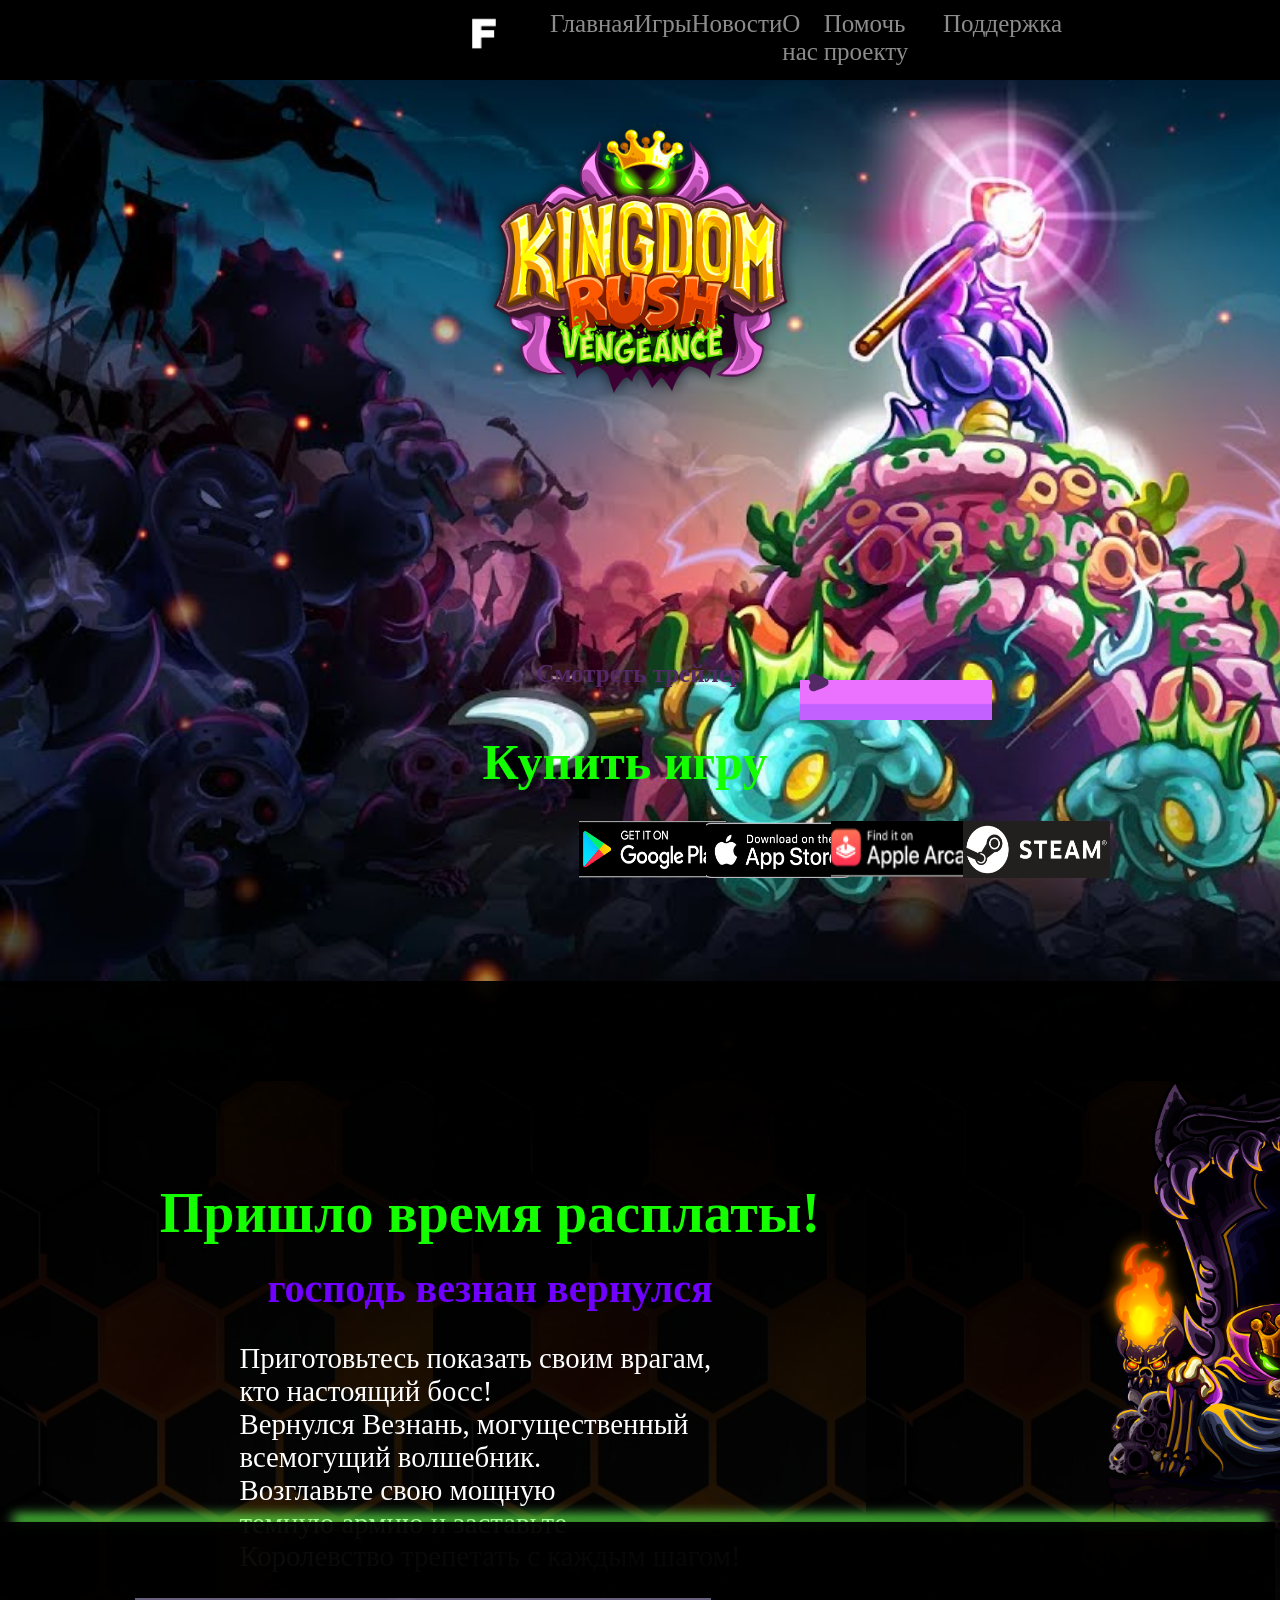
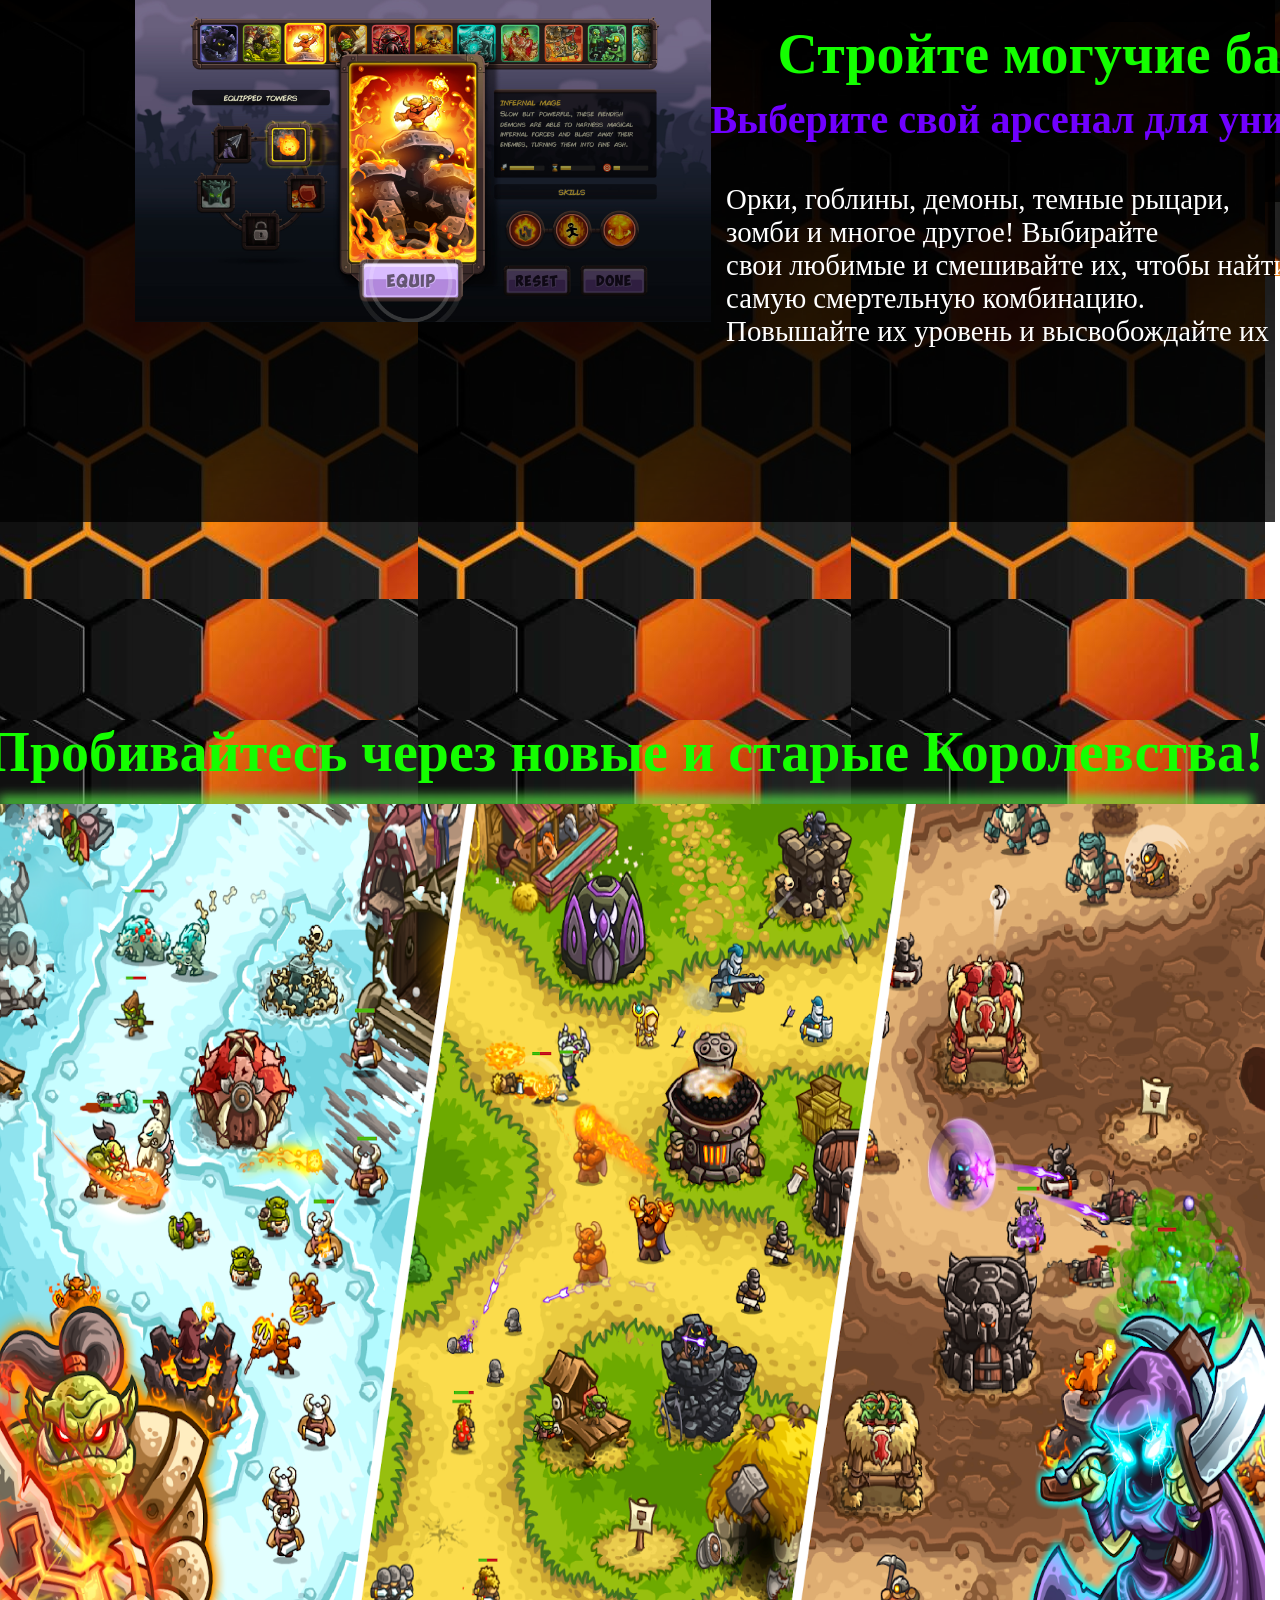
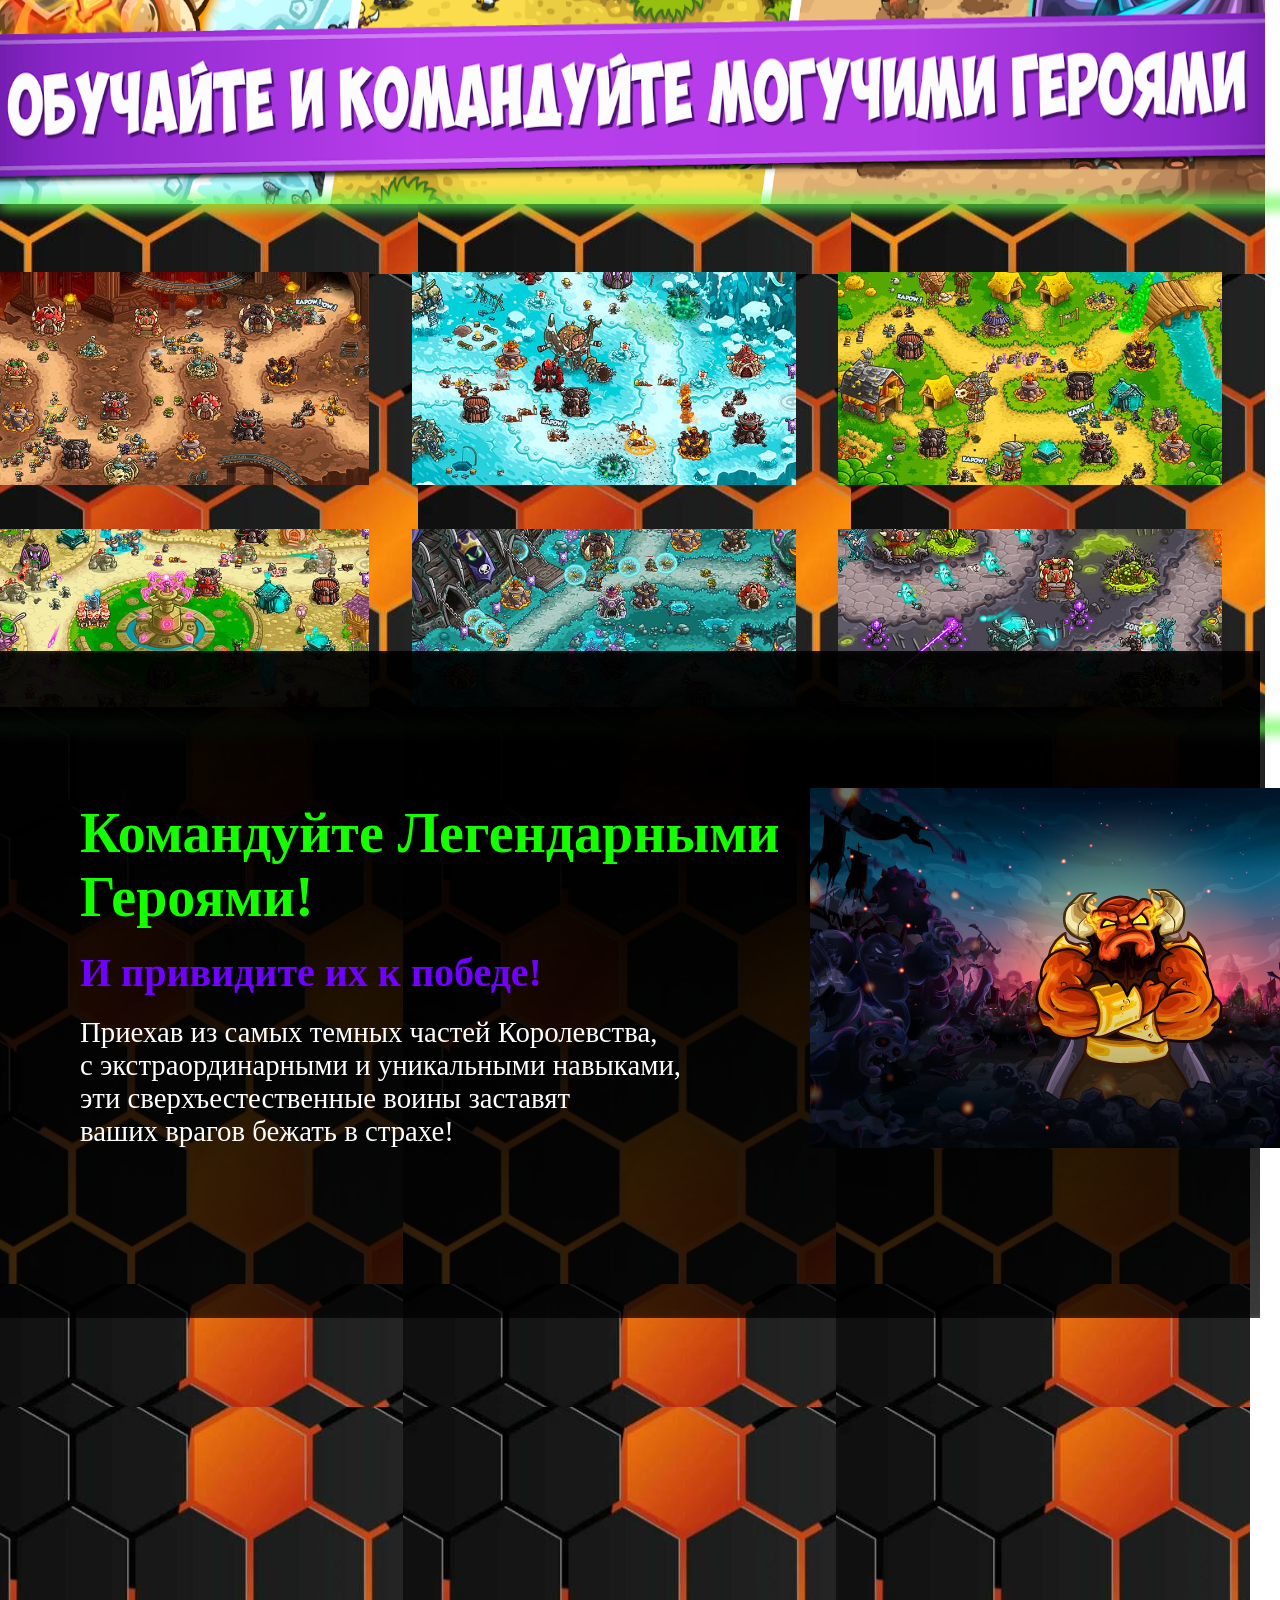
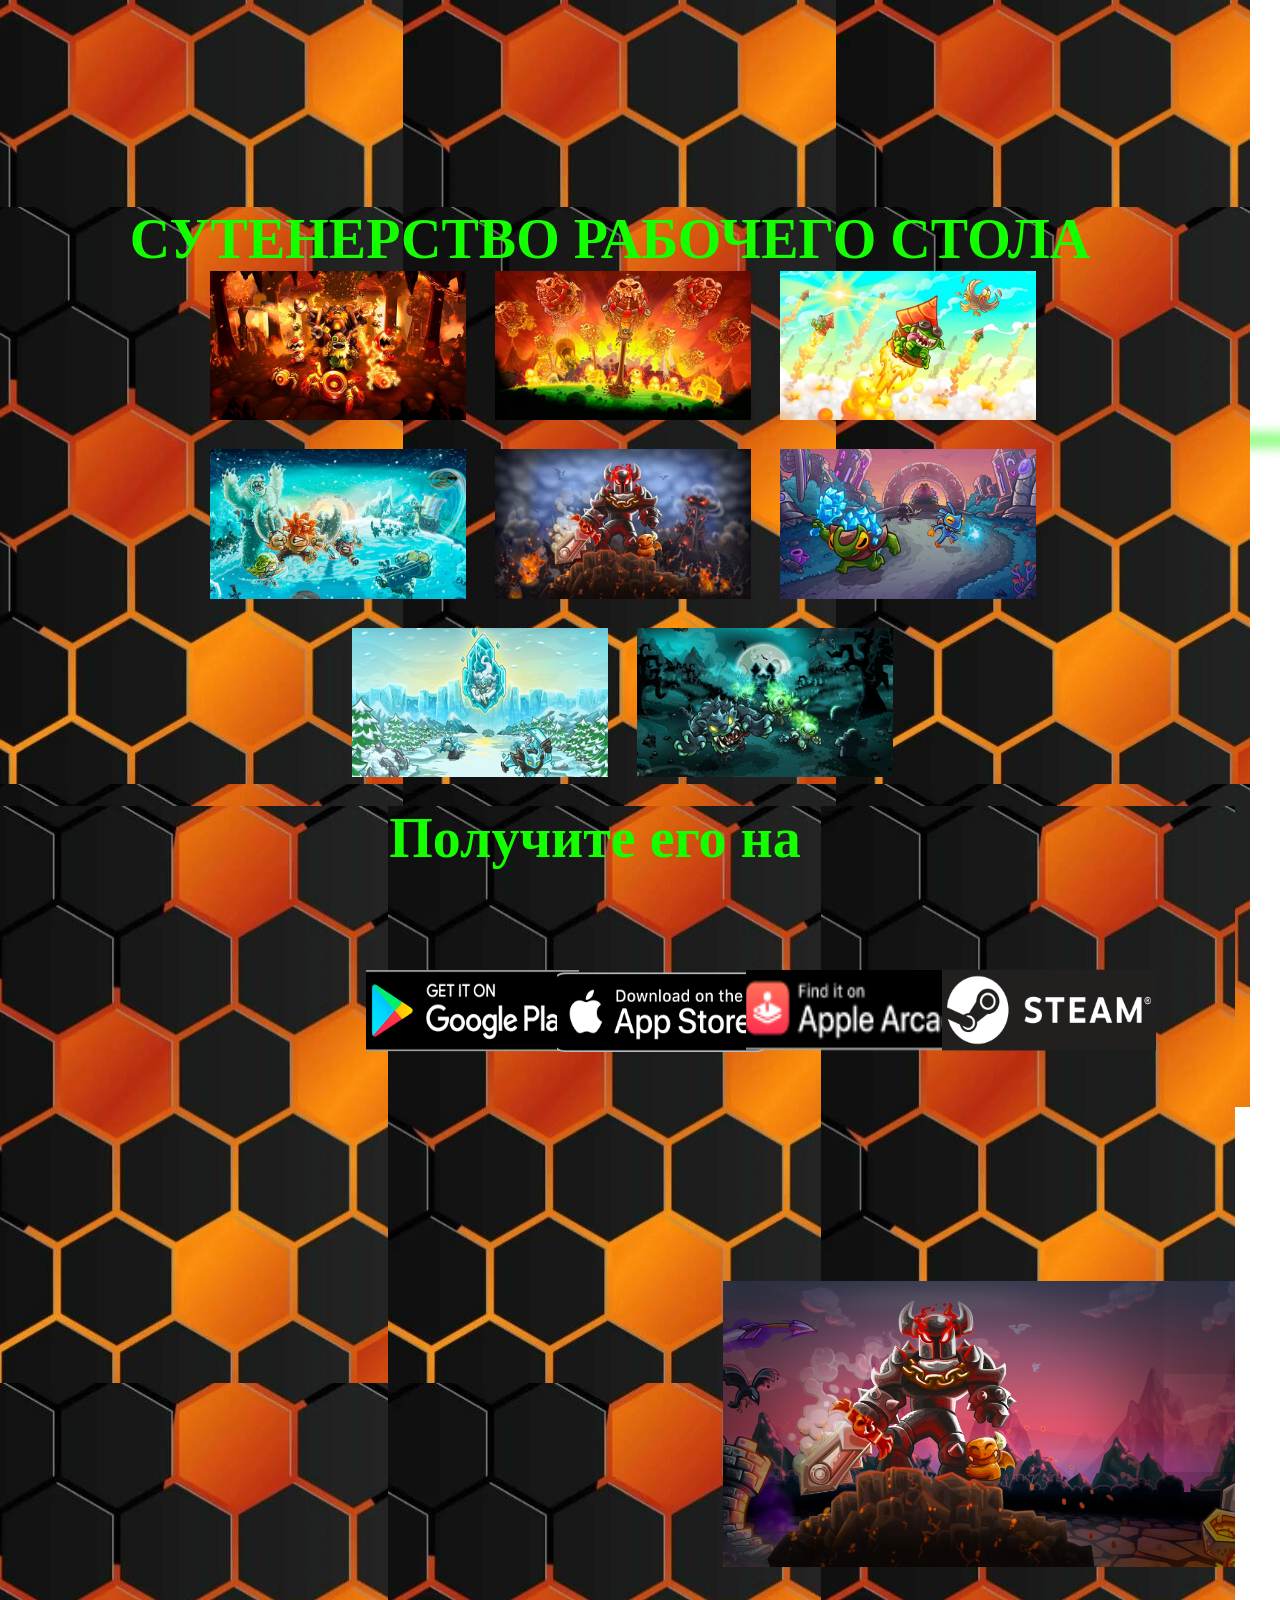
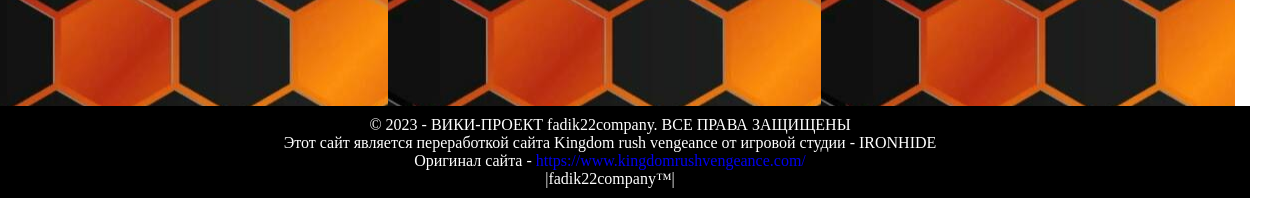
==== index.html @ 215a5e1b "update index" ====
<!DOCTYPE html>
<html lang="en">
<link>
    <meta charset="UTF-8">
    <meta http-equiv="X-UA-Compatible" content="IE=edge">
    <meta name="viewport" content="width=device-width, initial-scale=1.0">
    <meta name="yandex-verification" content="efc879721a344e35" />
    <title>Document</title>
    <link rel="stylesheet" href="style.css">
    <style>
    #a{
        color:#14FF00;
        font-size: 350%;

    }
    #b{
        color:#7000FF;
        font-size: 250%;
        position: relative;
        top: 220px;
    }
    #c{
        color: white;
        top: 250px;
    }
    #a1{
        color:#14FF00;
        font-size: 350%;

    }
    #b1{
        color:#7000FF;
        font-size: 250%;
        position: relative;
        top: 110px;
    }
    #c1{
        color: white;
        top: 150px;
    }
    #a3{
        color:#14FF00;
        font-size: 350%;
        text-align: center
    }
    #b3{
        color:#7000FF;
        font-size: 250%;
        position: relative;
        top: 170px;
    }
    #c3{
        color: white;
        top: 190px;
    }

    #p{
        text-align: center;
    }
    </style>
    
</head>
<body>
    <header>
        <img src="image\f.jpg" alt="шапка" class="shapka">
        <div>
        <nav>
        <a class="home" href="index.html">Главная</a>
        <a class="home" href="#games">Игры</a>
        <a class="home" href="#news">Новости</a>
        <a class="home" href="#about">О нас</a>
        <a class="home" href="shop.html">Помочь проекту</a>
        <a class="home" href="#support">Поддержка</a>
        </nav>
        </div>
        <p id="p">
        <img src="image/logo.png" alt="" class="logo">
        </p>
    </header>
    <main>
        <div class="div1">
        <img src="image/photo.png" alt="" class="photo">
        <img src="image/f.svg" alt="" class="ic">
        <b><a class="trailer" href="https://www.youtube.com/watch?v=hTdWNCxofTc">Смотреть трейлер</a></b>
        <b><h1 class="buy">Купить игру</h1></b>
        </div>
        <nav class="nava">
        <a href="https://play.google.com/store/apps/details?id=com.ironhidegames.android.kingdomrush4&hl=en_US&pli=1"><img src="image/market.svg" alt="" class="market"></a>
        <a href="https://apps.apple.com/us/app/id1248033433?platform=iphone"><img src="image/app.svg" alt="" class="market"></a>
        <a href="https://apps.apple.com/us/app/kingdom-rush-vengeance-td/id1610130712?ign-itscg=30800"><img src="image/applearcade.svg" alt="" class="market"></a>
        <a href="https://store.steampowered.com/app/1367550/Kingdom_Rush_Vengeance__Tower_Defense/"><img src="image/steam.svg" alt="" class="steam"></a>
        </nav>
        </div>

        <div class="div">
            <div class="c">
                <h1 class="text1" id="a">Пришло время расплаты!</h1>
                <h2 class="text1" id="b">господь везнан вернулся</h2>
                <p class="text1" id="c">Приготовьтесь показать 
                    своим врагам,<br>
                     кто настоящий босс!<br>
                     Вернулся Везнань, могущественный<br>
                     всемогущий волшебник.<br>
                      Возглавьте свою мощную<br>
                      темную армию и заставьте<br>
                       Королевство трепетать с каждым шагом!</p>
                <img src="image/gospod.png" alt="" class="str1">
            </div>
            <div>
                <h1></h1>
                <img src="image/stick.png" alt="" class="stick">
            </div>

        <div></div>
        <div>
            <div class="div3">
                <div class="c1">
                <h1 class="text2" id="a1">Стройте могучие башни</h1>
                <h2 class="text2" id="b1">Выберите свой арсенал для уничтожения</h2>
                <p class="text2" id="c1">Орки, гоблины, демоны, темные рыцари,<br>
                     зомби и многое другое! Выбирайте<br>
                     свои любимые и смешивайте их, чтобы найти<br>
                     самую смертельную комбинацию.<br>
                     Повышайте их уровень и высвобождайте их особые силы!</p>
                <img src="image/inv.jpg" alt="" class="str2">
                </div>
            </div>

        
            <div>
                <h1></h1>
                <img src="" alt="">
            </div>
        </div>
        <div class="div2">
        <h1 id="a3" >Пробивайтесь через новые и старые Королевства!</h1 >
        <div><img src="image/stick.png" alt="" class="stick1"></div>
        <img src="image/battle.png" alt="" class="battle">
        <div><img src="image/stick.png" alt="" class="stick2"></div>
        <div class="div5">
        <div><img src="image/1.png" class="div4"></div>
        <div><img src="image/2.png"  class="div4"></div>
        <div><img src="image/3.png"  class="div4"></div>
        </div>
        <div class="div7">
        <div><img src="image/4.png" class="div6"></div>
        <div><img src="image/5.png" class="div6"></div>
        <div><img src="image/6.png"  class="div6"></div>
        </div>
            <div class="div8">
                <div><img src="image/stick.png" alt="" class="stick3"></div>
                <div class="c2">
                <h1 class="text3" id="a">Командуйте Легендарными <br>
                    Героями!<br>
                </h1>
                <h2 class="text3" id="b3">И привидите их к победе!</h2>
                <p class="text3" id="c3">Приехав из самых темных частей Королевства,<br>
                    с экстраординарными и уникальными навыками,<br>
                    эти сверхъестественные воины заставят<br>
                    ваших врагов бежать в страхе!</p>
                
                <img src="image/hero.png" alt="" class="str3">
                </div>
            </div>
            <div class="div9">
                <iframe width="560" height="315" src="https://www.youtube.com/embed/fUdiK7pH2NE" title="YouTube video player" class="video" frameborder="0" allow="accelerometer; autoplay; clipboard-write; encrypted-media; gyroscope; picture-in-picture; web-share" allowfullscreen></iframe>
                <iframe width="560" height="315" src="https://www.youtube.com/embed/y9lHbjoHm1M" title="YouTube video player" class="video" frameborder="0" allow="accelerometer; autoplay; clipboard-write; encrypted-media; gyroscope; picture-in-picture; web-share" allowfullscreen></iframe>
                <iframe width="560" height="315" src="https://www.youtube.com/embed/1eAi77mlF6s" title="YouTube video player" class="video" frameborder="0" allow="accelerometer; autoplay; clipboard-write; encrypted-media; gyroscope; picture-in-picture; web-share" allowfullscreen></iframe>
                <img src="image/stick.png" alt="" class="stick4">
            </div>
        
    <div class="div10">
        <h2 id="a">СУТЕНЕРСТВО РАБОЧЕГО СТОЛА</h2>
        <div class="image">
        <img src="image/w.png" alt="" class="syt">
        <img src="image/w1.png" alt="" class="syt">
        <img src="image/w2.png" alt="" class="syt">
        <div class="image1">
        <img src="image/w3.png" alt="" class="syt1">
        <img src="image/w4.png" alt="" class="syt1">
        <img src="image/w5.png" alt="" class="syt1">
        </div>
        <div class="image2">
        <img src="image/w6.png" alt="" class="syt2">
        <img src="image/w7.png" alt="" class="syt2">
        </div>
    </div>
            <div class="div11">
            <h1 id="a">Получите его на</h1>
            <div>
            <nav class="nav1">
            <a href="https://play.google.com/store/apps/details?id=com.ironhidegames.android.kingdomrush4&hl=en_US&pli=1"><img src="image/market.svg" alt="" class="market1"></a>
            <a href="https://apps.apple.com/us/app/id1248033433?platform=iphone"><img src="image/app.svg" alt="" class="market1"></a>
            <a href="https://apps.apple.com/us/app/kingdom-rush-vengeance-td/id1610130712?ign-itscg=30800"><img src="image/applearcade.svg" alt="" class="market1"></a>
            <a href="https://store.steampowered.com/app/1367550/Kingdom_Rush_Vengeance__Tower_Defense/"><img src="image/steam.svg" alt="" class="steam1"></a>
            </nav>
            </div>
            <img src="image/heroo.png" alt="" class="image5">
            </div>
            
        
        <footer>© 2023 - ВИКИ-ПРОЕКТ fadik22company. ВСЕ ПРАВА ЗАЩИЩЕНЫ<br>
            Этот сайт является переработкой сайта  Kingdom rush vengeance от игровой студии - IRONHIDE<br>
            Оригинал сайта - <a href="https://www.kingdomrushvengeance.com/">  https://www.kingdomrushvengeance.com/</a><br>
            |fadik22company™|
            
        </footer>

    </main>
</body>
</html>
---- style.css ----
*{
    margin: 0;
}
body{
    background-image: url(image/kin.jpg);
    background-repeat: no-repeat;
    background-size:cover;
    
    
}
.logo{
    width: 25%;
    
    
}
header{
	width: 100%;
	background: #000000;
	height:80px;
}

a{
    text-decoration:none;
}
.shapka{
    width: 6%;
	padding-left: 445px;
	padding-top: 13px;
    

}

.home{
    color: #8C8C8C;
    font-family:"Sawarabi Gothic";
    position: relative;bottom: 50px;left: 550px;
    font-size:25px;
}
nav{
    display: flex;
    justify-content : space-around;
    margin-inline-end:60%;
    
    
}

.photo{
    display: flex;
    justify-content: space-around;
    align-items: center;
    position: relative;top: 600px;left: 800px;
    width: 15%;

}
.ic{
    display: flex;
    justify-content: space-around;
    align-items: center;
    position: relative;top: 545px;left: 800px;
    width: 3%;
}
.trailer{
    color: #532966;
    display: flex;
    justify-content: space-around;
    align-items: center;
    position: relative;top: 505px;
    font-size: 25px;

}
.buy{
    color: #14FF00;
    display: flex;
    justify-content: space-around;
    align-items: center;
    position: relative;top: 550px;right: 15px;
    font-size: 50px;
    font-weight: 900;
}
.market{
    width: 210%;
    position: relative;top: 580px;left: 550px;
    display : flex;
    justify-content : space-around;
    margin-inline-end:60%;
    
    
    
}
.steam{
    width: 210%;
    position: relative;top: 572px;left: 550px;
}
.div1{
    flex-wrap : wrap;

    
}
.fon{
    position: relative;top: 845px;
    background-size: 100%;

}
.div{
    position: relative;
    width: 100%;
    top: 770px;
    height: 795px;
    background-image: url(image/fon.png);
    background-repeat: repeat;

}
.div2{
    position: relative;
    width: 100%;
    bottom: 340px;
    right: 15px;
    height: 1950px;
    background-image: url(image/fon.png);
    background-repeat: repeat;
    
}
.div3{
    position: relative;
    width: 100%;
    bottom: 320px;
    right: 15px;
    height: 700px;
    background-image: url(image/fon.png);
    background-repeat: repeat;
}
.div4{
    width: 90%;
}
.div5{
    display: flex;
    flex-direction : row
    
}
.div6{
    width: 90%;
}
.div7{
    position: relative;
    top: 40px;
    display: flex;
    flex-direction : row
}
.div8{
    position: relative;
    width: 100%;
    right: 15px;
    height: 700px;
    background-image: url(image/fon.png);
    background-repeat: repeat;
}
.div9{
    position: relative;
    width: 100%;
    right: 15px;
    height: 400px;
    background-image: url(image/fon.png);
    background-repeat: repeat;
    text-align: center;
    
}
.div10{
    position: relative;
    width: 100%;
    right: 15px;
    height: 900px;
    background-image: url(image/fon.png);
    background-repeat: repeat;
    text-align: center;
}
.div11{
    position: relative;
    width: 100%;
    right: 15px;
    height: 900px;
    background-image: url(image/fon.png);
    background-repeat: repeat;
    text-align: center;
}
.nav1{
    margin-inline-end: 40%;
}


.video{
    padding-left:25px;
}
.market1{
    width: 305%;
    position: relative;top: 100px;left: 350px;


}
.steam1{
    width: 305%;
    position: relative;top: 88px;left: 350px;
}
.str1{
    position: relative; 
    left: 1100px;
    bottom: 250px;
    width: 30%;
    
}
.text1{
    position: relative;
    right: 150px;top: 200px;
    display:flex;
    justify-content : center;
    
}
.str2{
    width: 45%;
    display:flex;
    position:relative;
    left: 140px;
    bottom: 200px;
    
}
.text2{
    position: relative;
    left: 450px;top: 100px;
    display:flex;
    justify-content: center;
}
.str3{
    width: 50%;
    display:flex;
    position:relative;
    left: 830px;
    bottom: 170px;
    
   
}
.text3{
    position: relative;
    top: 150px;
    left: 100px;

}

footer{
    background-color: black;
    padding: 10px 0;
    color: white;
}
p{
    font-size: 180%;
}
.c{
    background-image: url(image/black.png);
    background-repeat: no-repeat;
    background-position: center;
    background-size: 1750px 900px;
    position: relative;
    bottom: 100px;
    
}
.c1{
    background-image: url(image/black.png);
    background-repeat: no-repeat;
    background-position: center;
    background-size: 1750px 680px;
    position: relative;
    bottom: 100px;
    left: 10px ;
    
}
.c2{
    background-image: url(image/black.png);
    background-repeat: no-repeat;
    background-position: center;
    background-size: 1750px 700px;
    position: relative;
    bottom: 100px;
    left: 10px;
}
.stick{
    position: relative;
    bottom: 400px;
    width: 100%;
}
.stick1{
    position: relative;
    width: 100%;
}
.stick2{
    position: relative;
    bottom: 45px;
    width: 110%;

}
.stick3{
    position: relative;
    width: 110%;
}
.stick4{
    position: relative;
    bottom: 25px;
    width: 110%;
}
.battle{
    width: 100%;
    position: relative;
    bottom: 20px;
    height: 1000px;
    

}
.image5{
    width: 40%;
    display: block;
    margin-left: auto;
    position: relative;
    top: 313px;
}
.syt{
    width: 20%;
    padding-left:25px;
    padding-bottom: 25px;
}
.syt1{
    width: 20%;
    padding-left:25px;
    padding-bottom: 25px;
}
.syt2{
    width: 20%;
    padding-left:25px;
    padding-bottom: 25px;
}
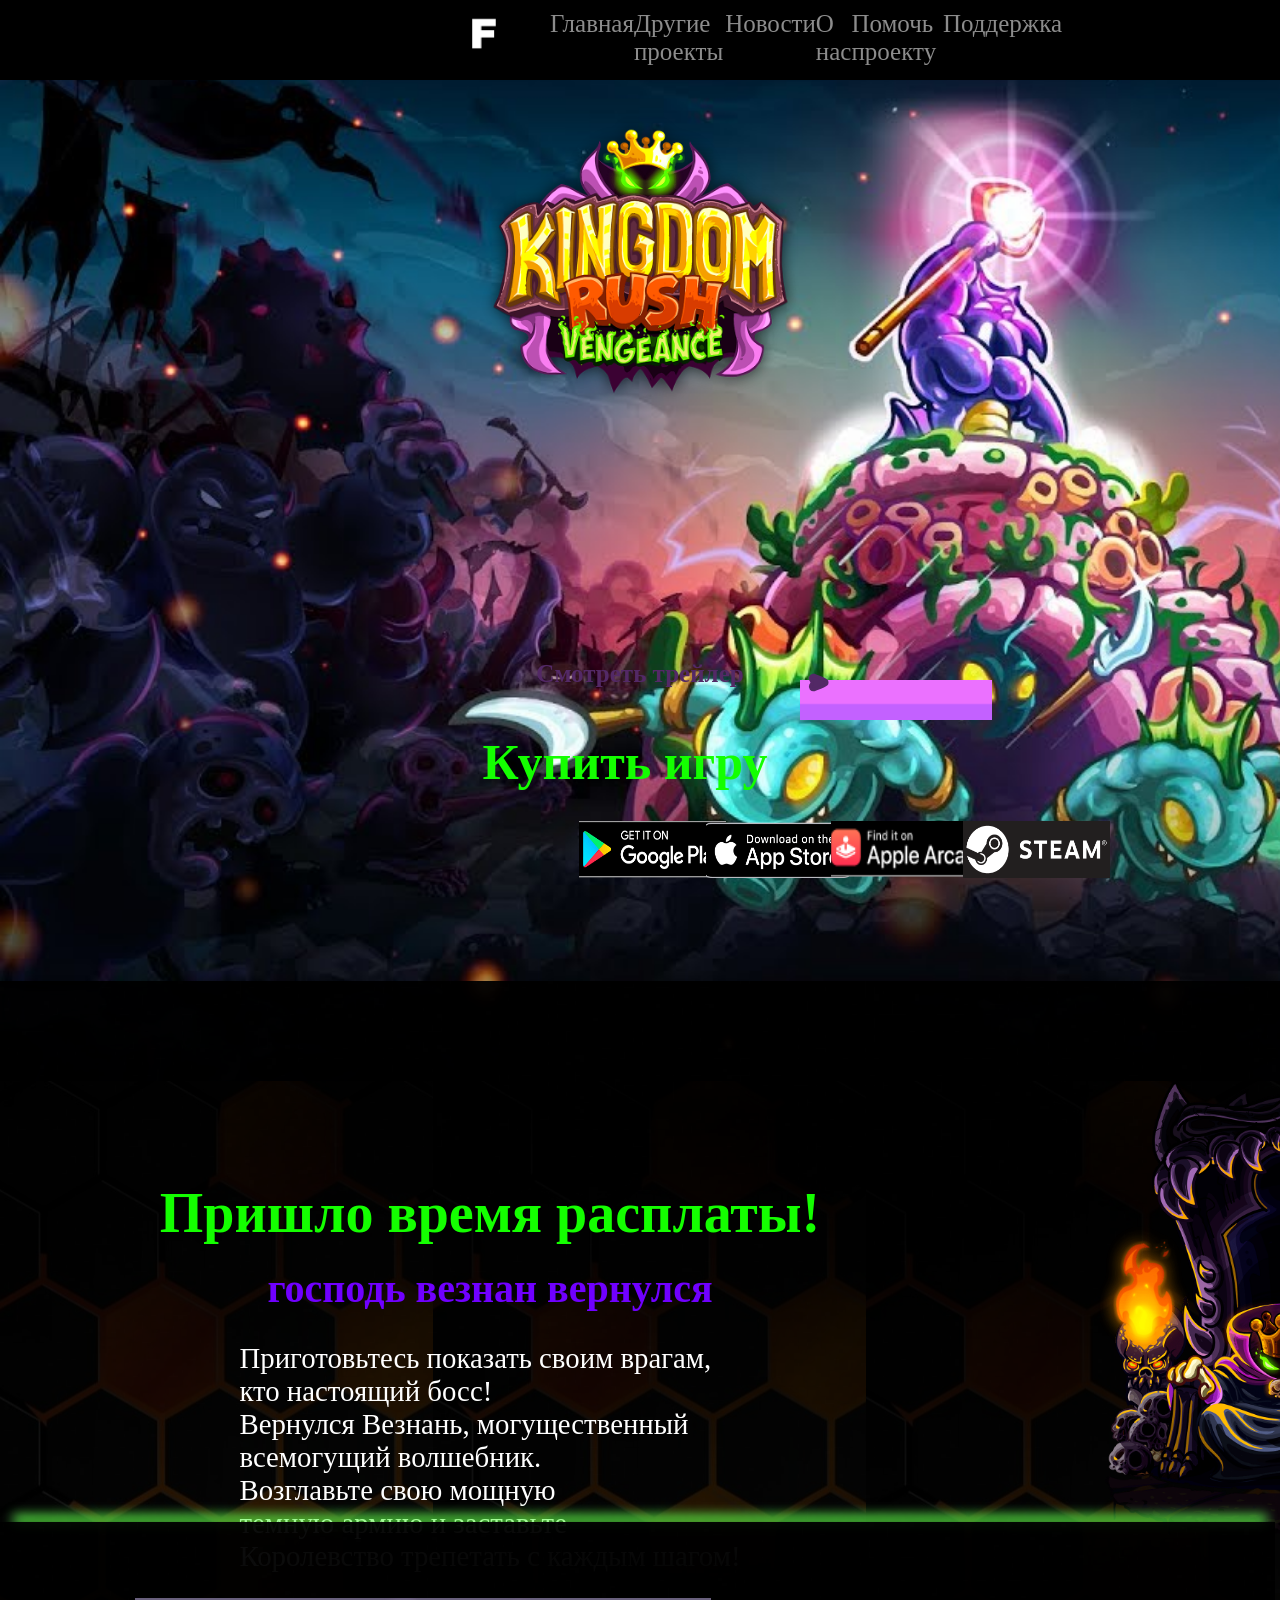
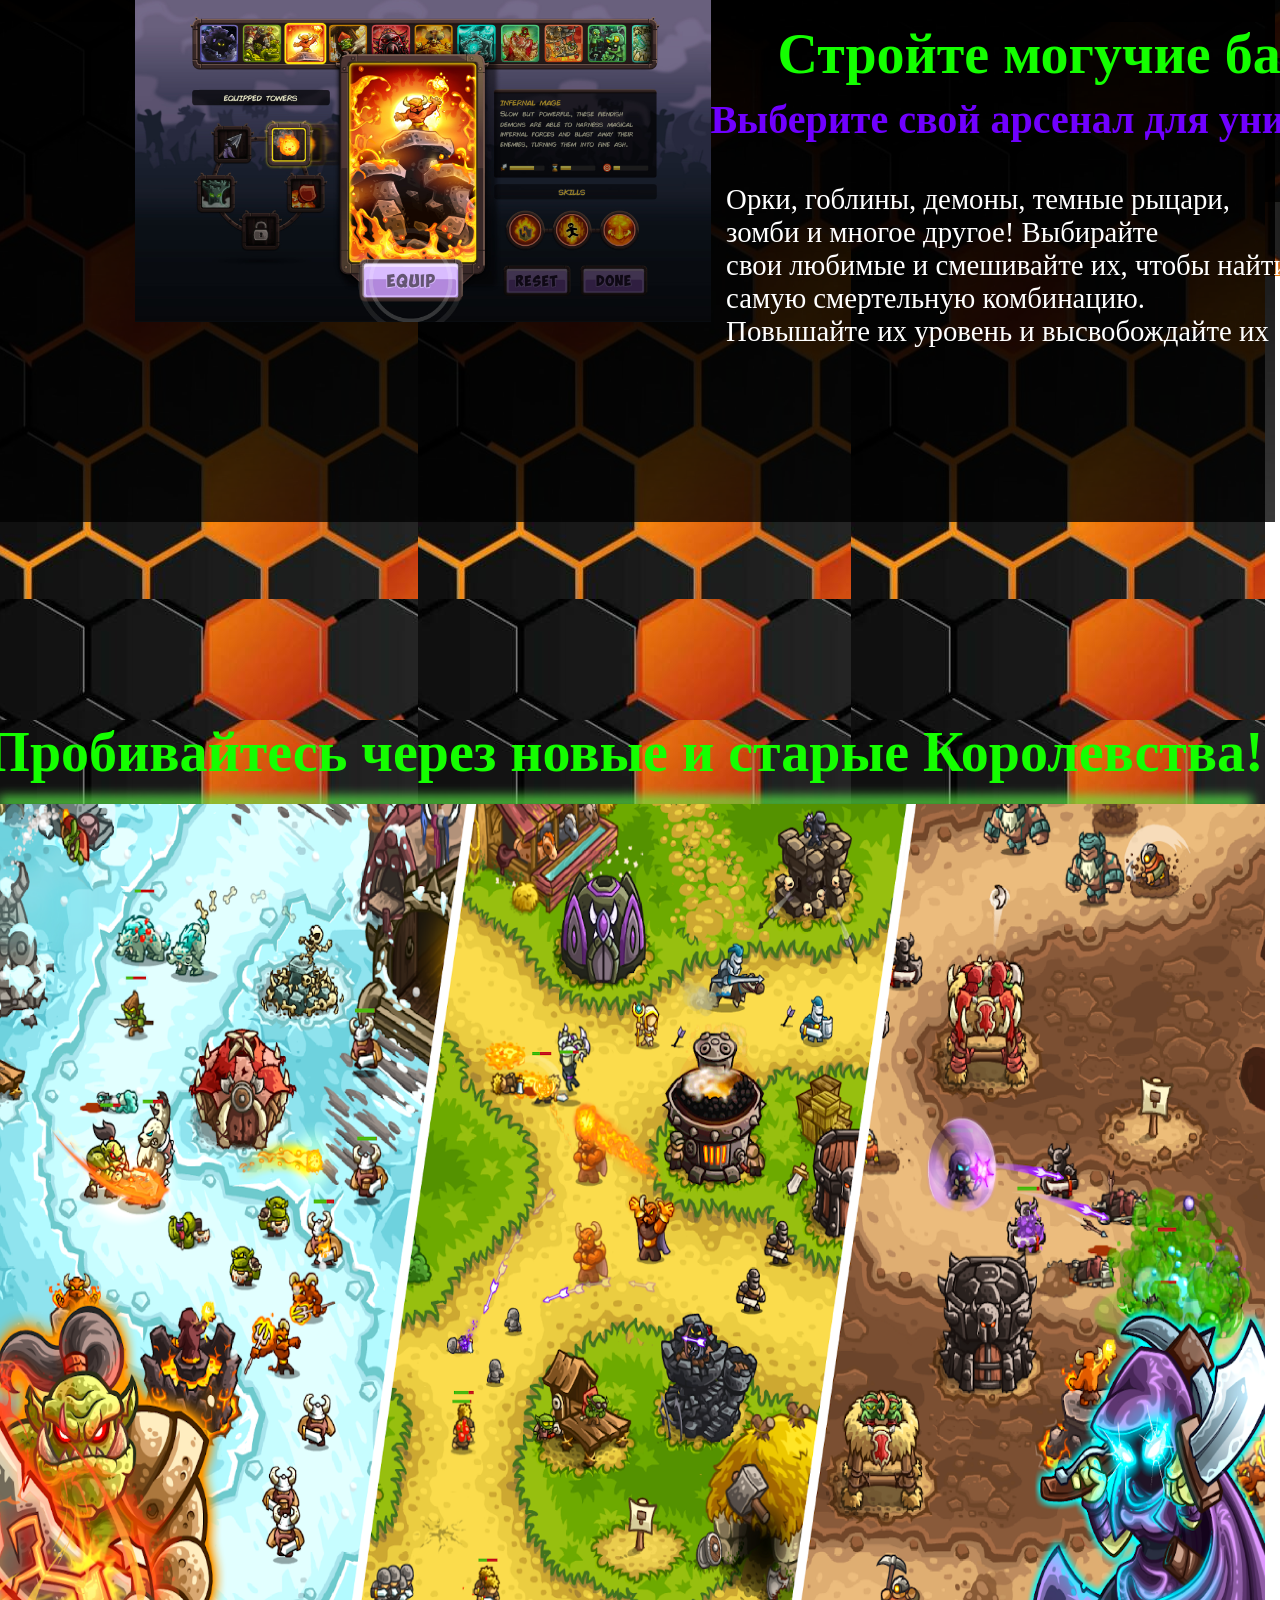
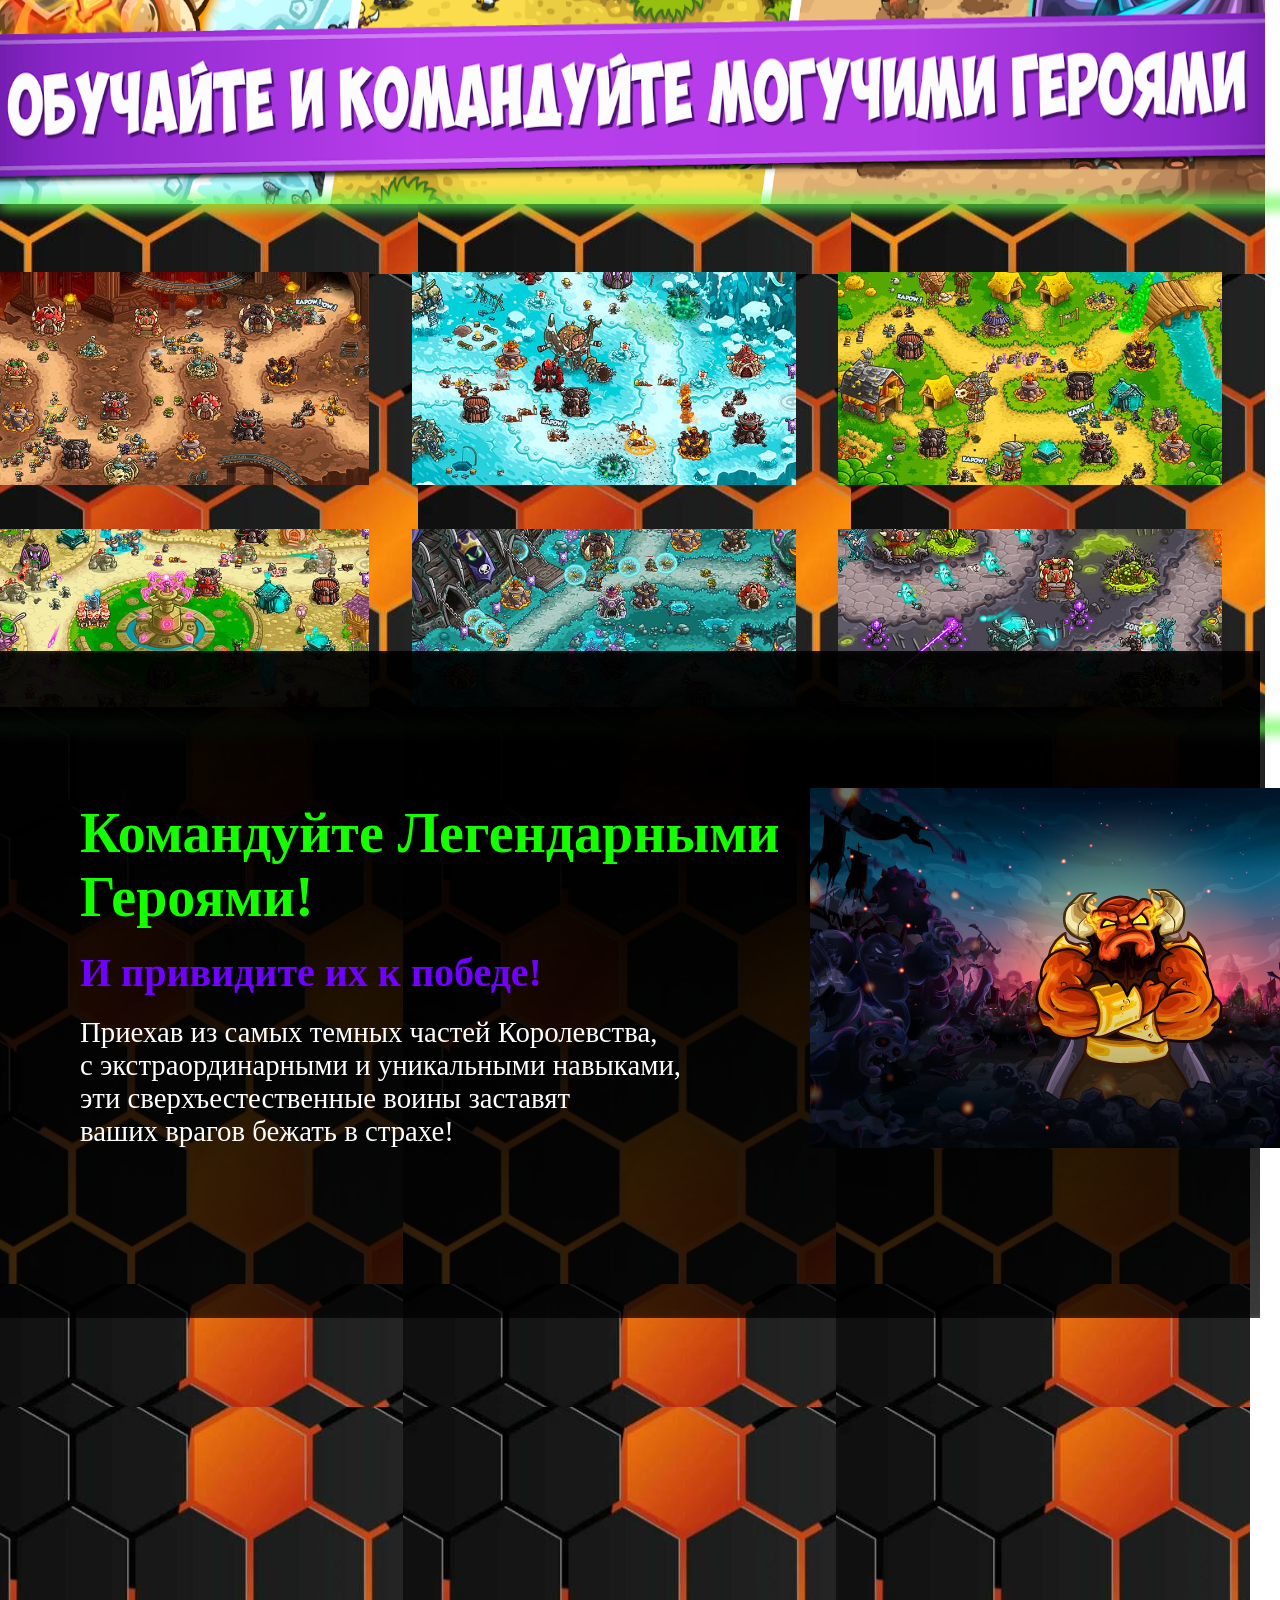
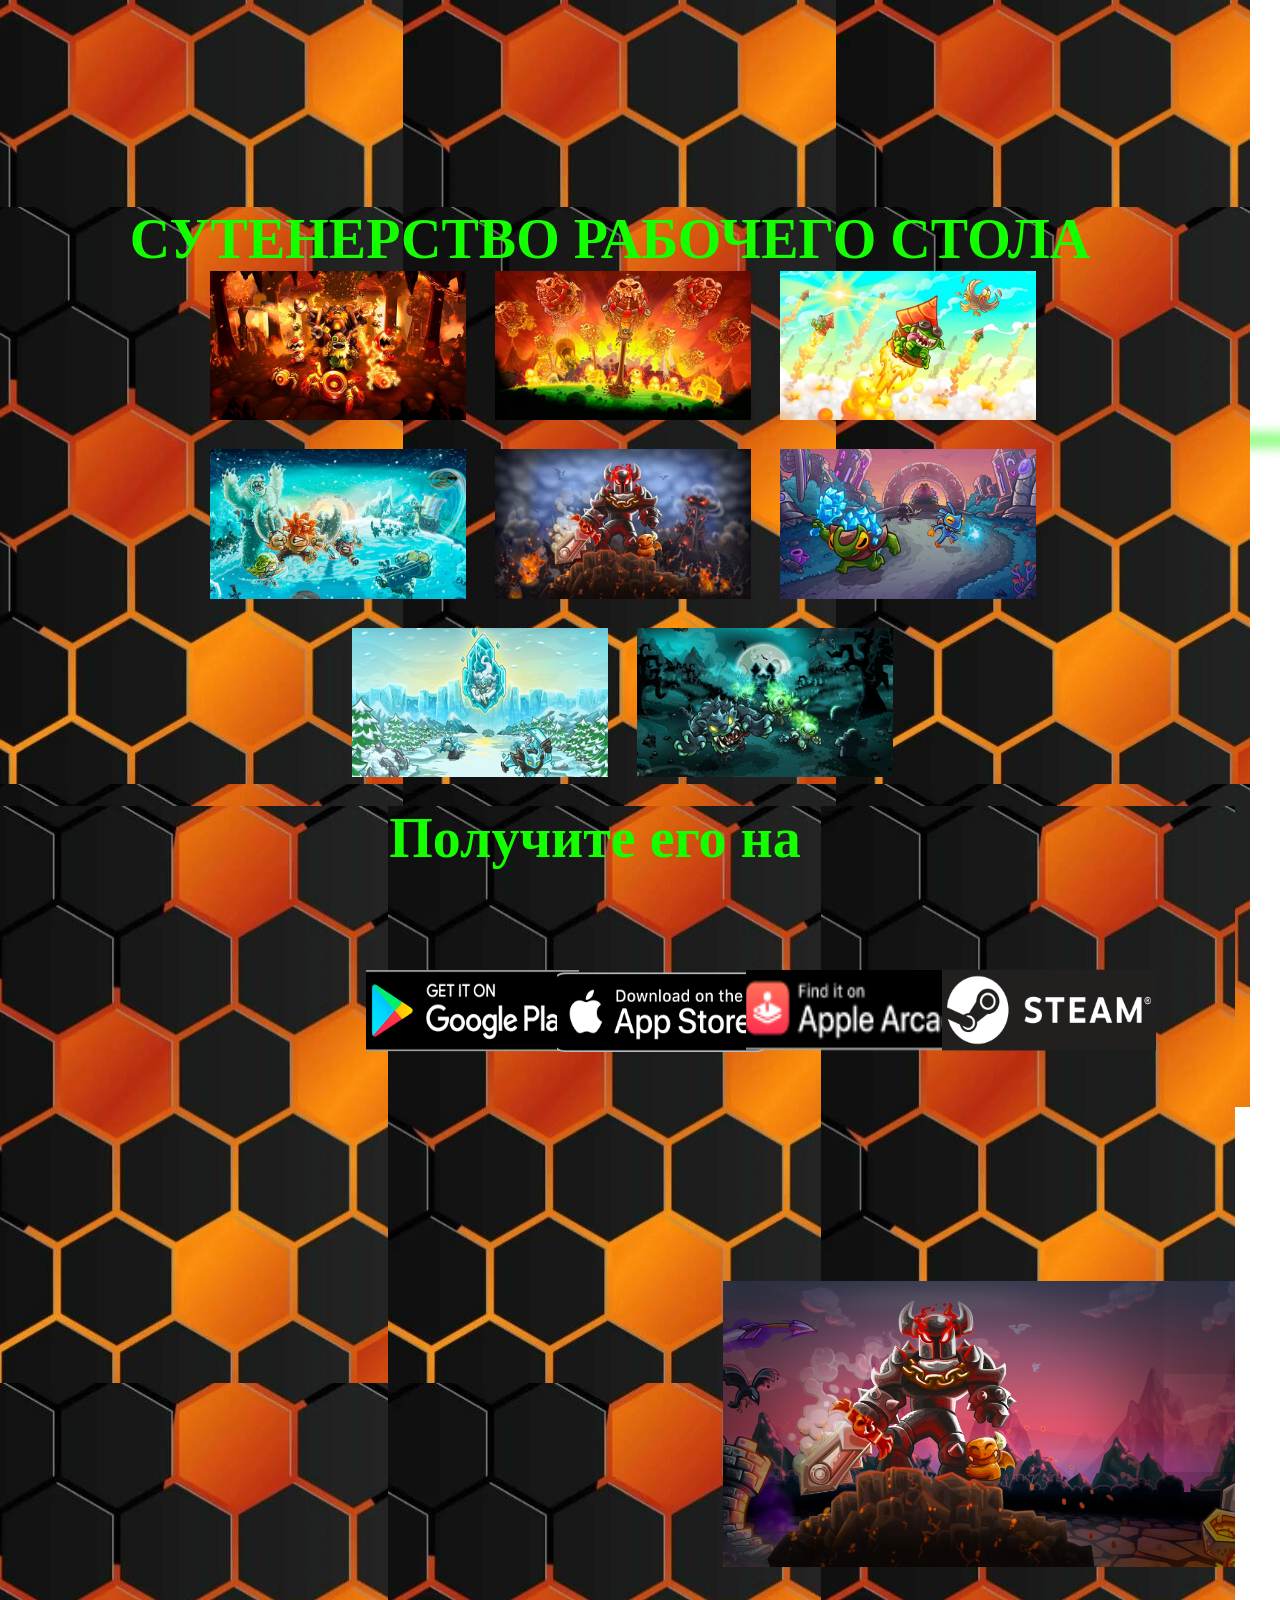
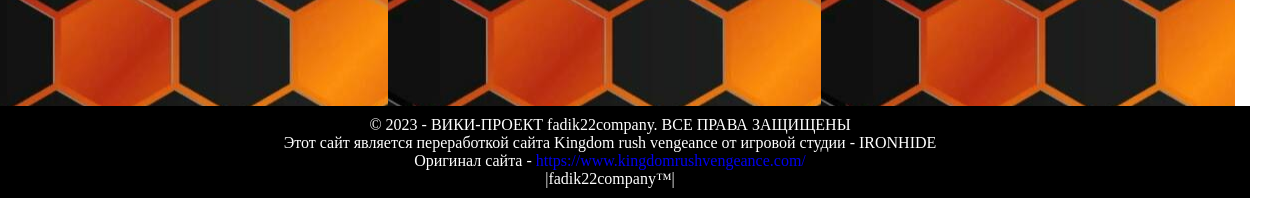
==== commit bab3b837: "Update index.html" ====
--- a/index.html
+++ b/index.html
@@ -1,11 +1,10 @@
 <!DOCTYPE html>
 <html lang="en">
-<link>
+<head>
     <meta charset="UTF-8">
     <meta http-equiv="X-UA-Compatible" content="IE=edge">
     <meta name="viewport" content="width=device-width, initial-scale=1.0">
-    <meta name="yandex-verification" content="efc879721a344e35" />
-    <title>Document</title>
+    <title>Главная</title>
     <link rel="stylesheet" href="style.css">
     <style>
     #a{
@@ -66,11 +65,11 @@
         <div>
         <nav>
         <a class="home" href="index.html">Главная</a>
-        <a class="home" href="#games">Игры</a>
+        <a class="home" href="project.html">Другие проекты</a>
         <a class="home" href="#news">Новости</a>
         <a class="home" href="#about">О нас</a>
         <a class="home" href="shop.html">Помочь проекту</a>
-        <a class="home" href="#support">Поддержка</a>
+        <a class="home" href="support.html">Поддержка</a>
         </nav>
         </div>
         <p id="p">
@@ -172,7 +171,7 @@
     <div class="div10">
         <h2 id="a">СУТЕНЕРСТВО РАБОЧЕГО СТОЛА</h2>
         <div class="image">
-        <img src="image/w.png" alt="" class="syt">
+        <img src="image/w.png" alt="" class="syt" id="sytt">
         <img src="image/w1.png" alt="" class="syt">
         <img src="image/w2.png" alt="" class="syt">
         <div class="image1">
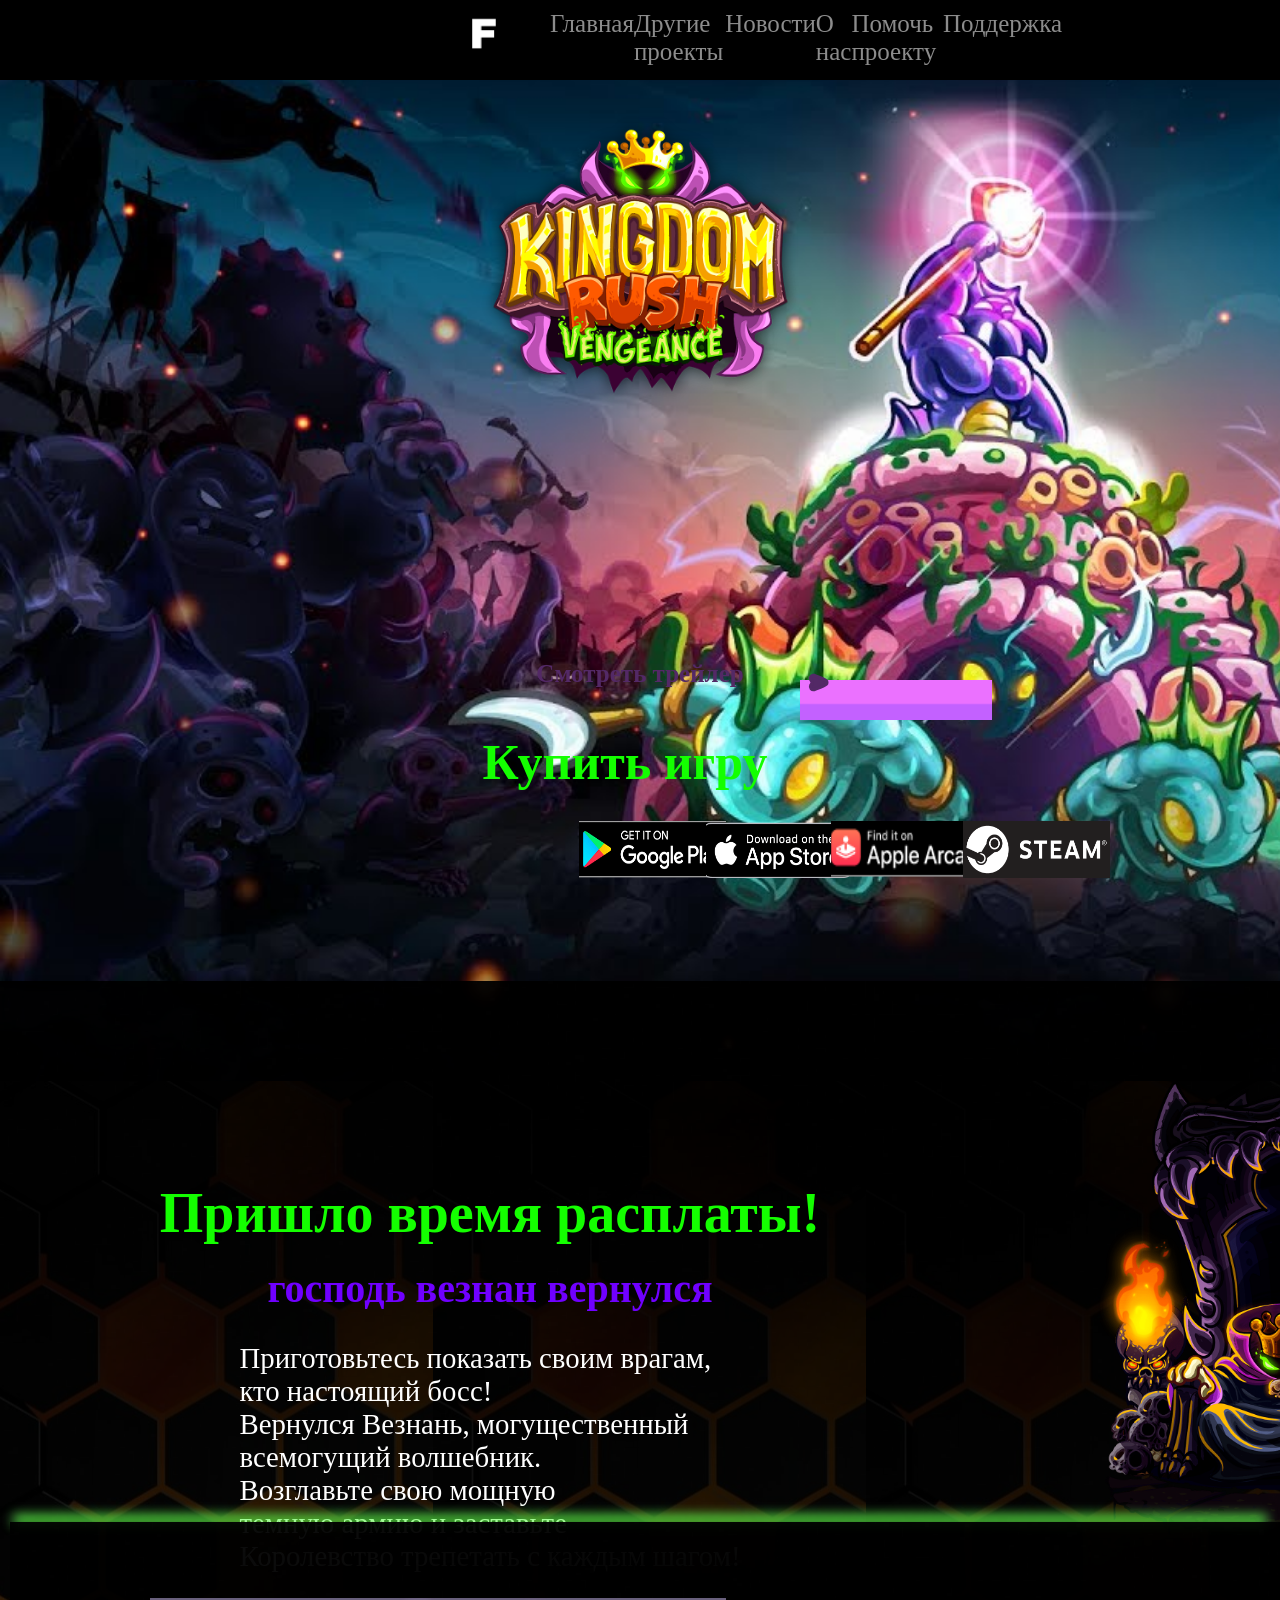
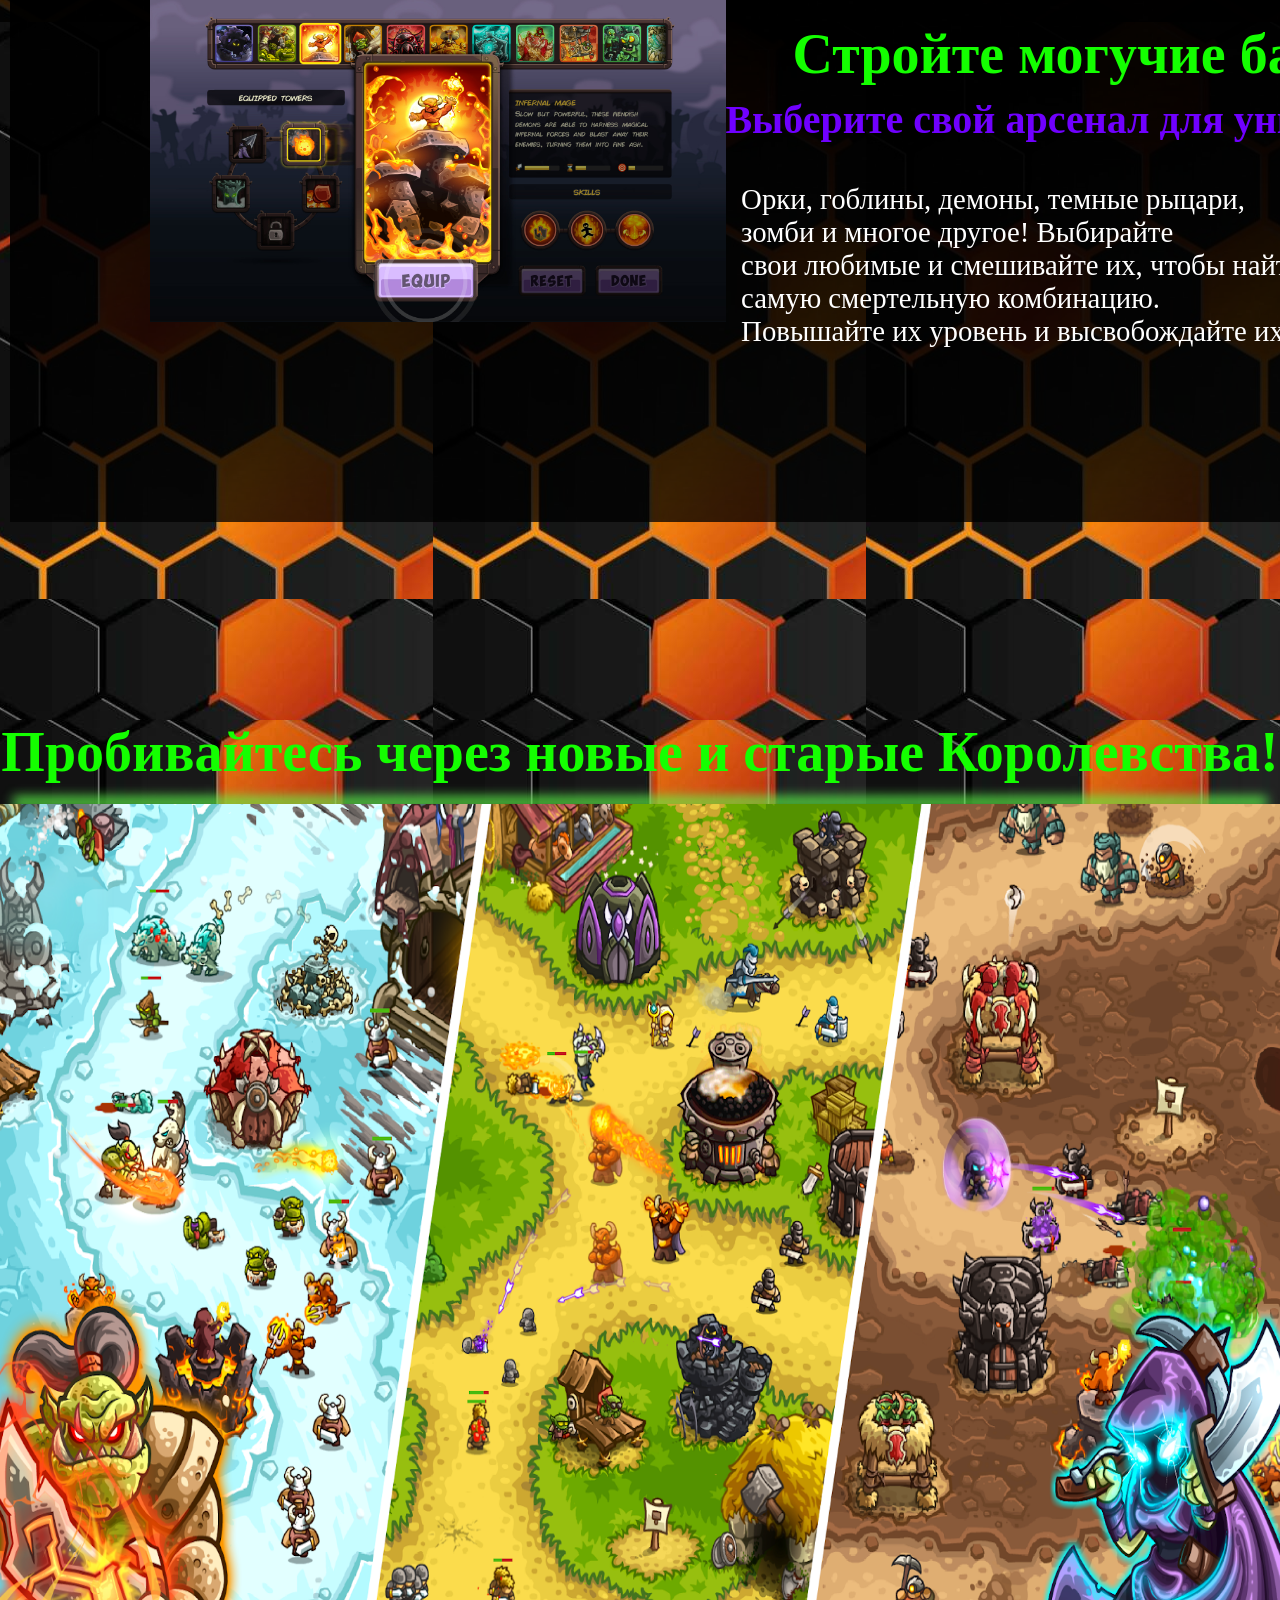
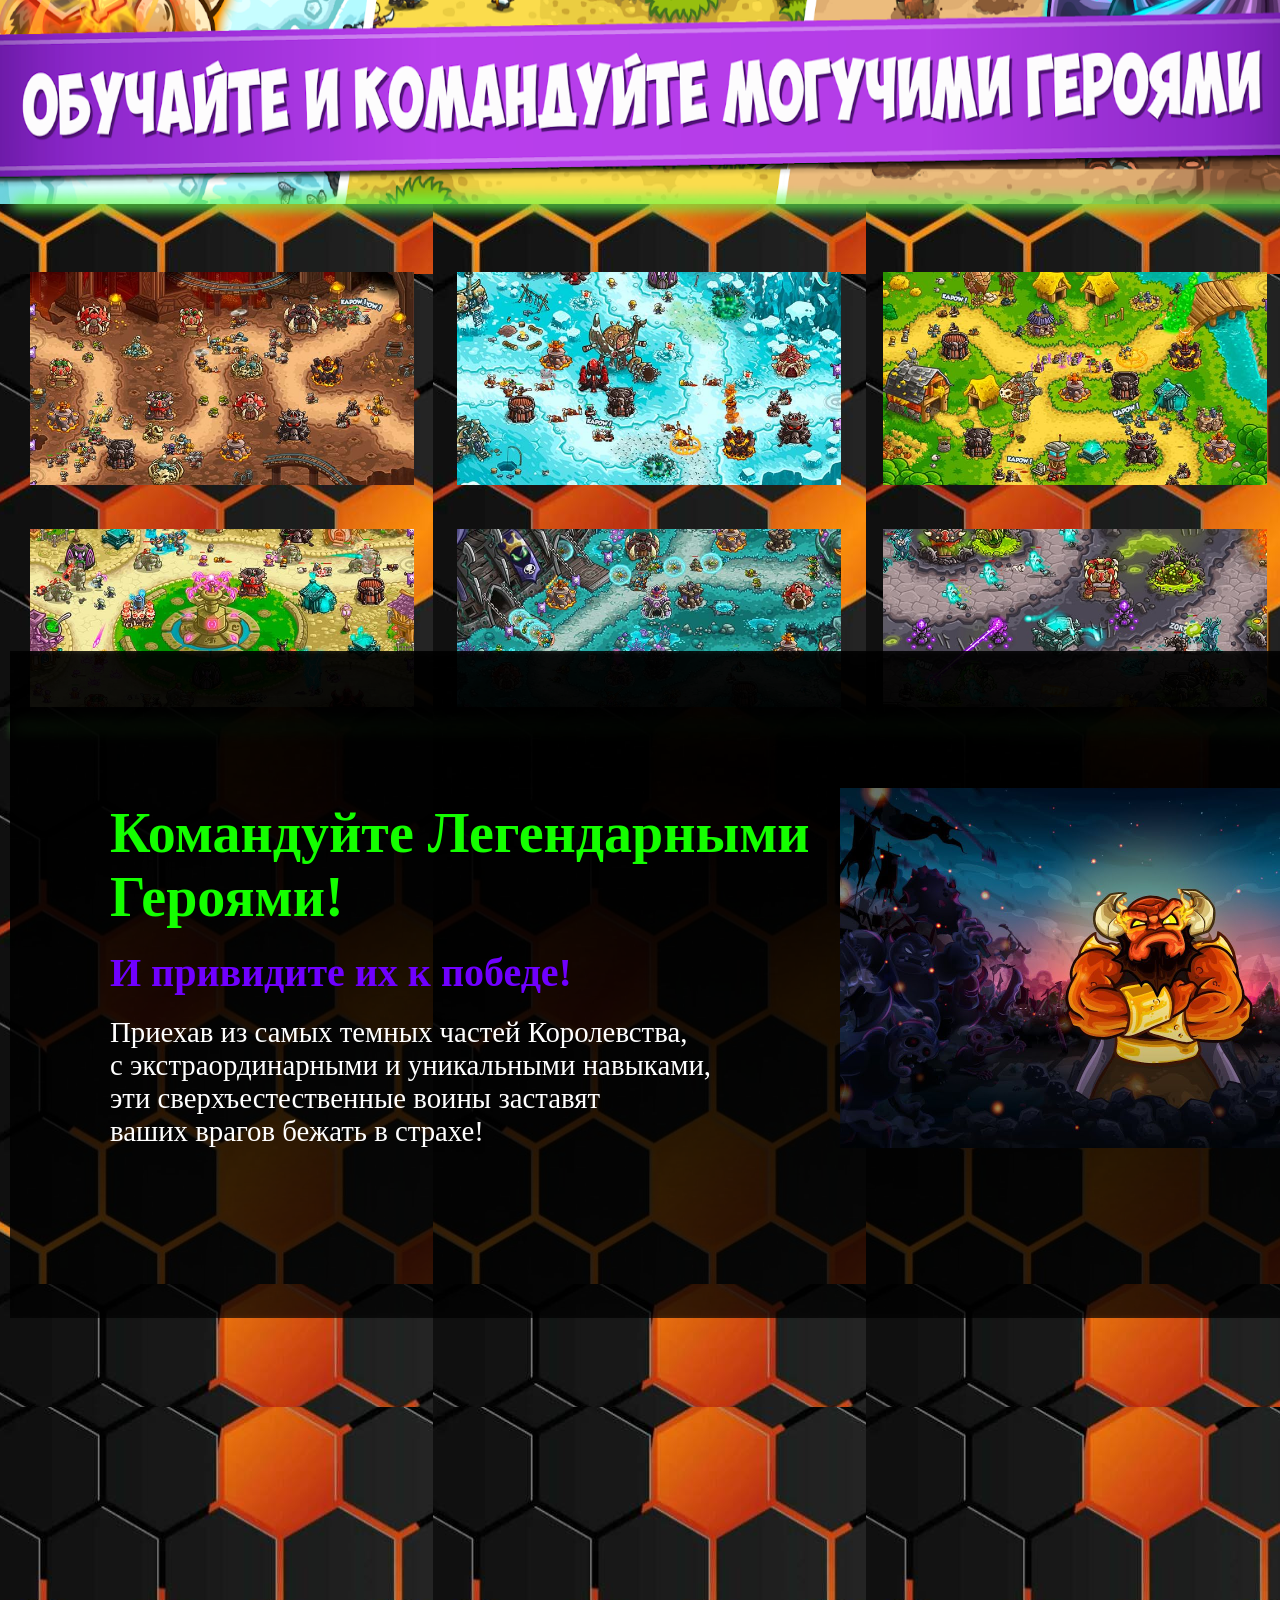
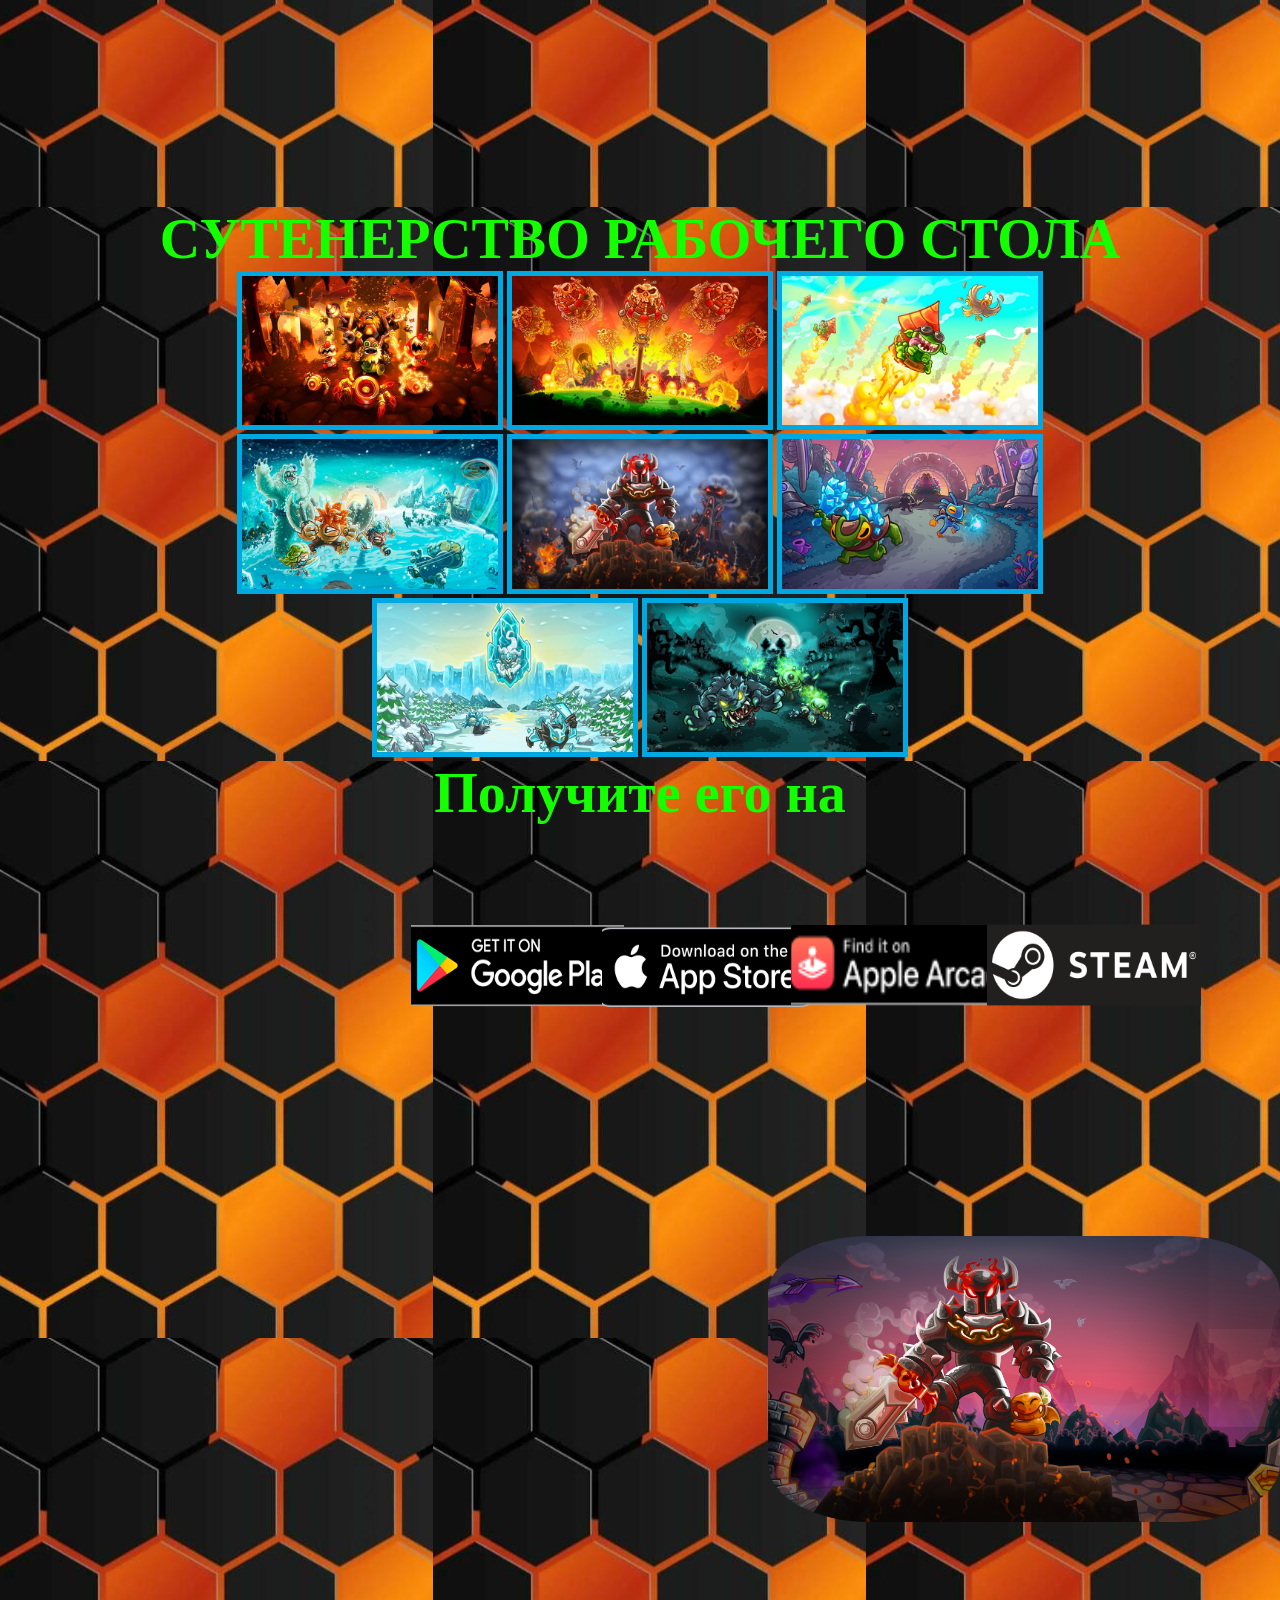
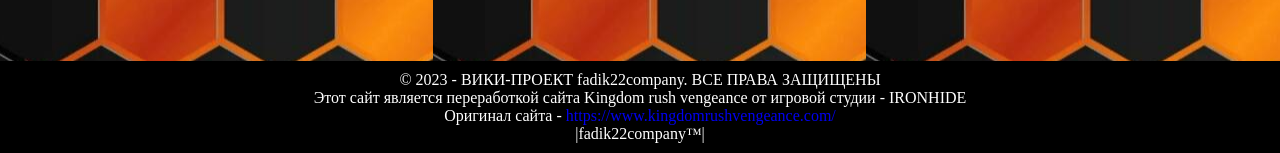
==== commit 8f72cdb0: "Update index.html" ====
--- a/index.html
+++ b/index.html
@@ -61,6 +61,22 @@
 </head>
 <body>
     <header>
+        <!-- Yandex.Metrika counter -->
+<script type="text/javascript" >
+   (function(m,e,t,r,i,k,a){m[i]=m[i]||function(){(m[i].a=m[i].a||[]).push(arguments)};
+   m[i].l=1*new Date();
+   for (var j = 0; j < document.scripts.length; j++) {if (document.scripts[j].src === r) { return; }}
+   k=e.createElement(t),a=e.getElementsByTagName(t)[0],k.async=1,k.src=r,a.parentNode.insertBefore(k,a)})
+   (window, document, "script", "https://mc.yandex.ru/metrika/tag.js", "ym");
+
+   ym(93051153, "init", {
+        clickmap:true,
+        trackLinks:true,
+        accurateTrackBounce:true
+   });
+</script>
+<noscript><div><img src="https://mc.yandex.ru/watch/93051153" style="position:absolute; left:-9999px;" alt="" /></div></noscript>
+<!-- /Yandex.Metrika counter -->
         <img src="image\f.jpg" alt="шапка" class="shapka">
         <div>
         <nav>
--- a/style.css
+++ b/style.css
@@ -78,6 +78,7 @@
     font-size: 50px;
     font-weight: 900;
 }
+
 .market{
     width: 210%;
     position: relative;top: 580px;left: 550px;
@@ -115,7 +116,6 @@
     position: relative;
     width: 100%;
     bottom: 340px;
-    right: 15px;
     height: 1950px;
     background-image: url(image/fon.png);
     background-repeat: repeat;
@@ -125,13 +125,14 @@
     position: relative;
     width: 100%;
     bottom: 320px;
-    right: 15px;
     height: 700px;
     background-image: url(image/fon.png);
     background-repeat: repeat;
 }
 .div4{
     width: 90%;
+    position: relative;
+    left: 30px;
 }
 .div5{
     display: flex;
@@ -140,6 +141,8 @@
 }
 .div6{
     width: 90%;
+    position: relative;
+    left: 30px;
 }
 .div7{
     position: relative;
@@ -150,7 +153,6 @@
 .div8{
     position: relative;
     width: 100%;
-    right: 15px;
     height: 700px;
     background-image: url(image/fon.png);
     background-repeat: repeat;
@@ -158,7 +160,6 @@
 .div9{
     position: relative;
     width: 100%;
-    right: 15px;
     height: 400px;
     background-image: url(image/fon.png);
     background-repeat: repeat;
@@ -168,7 +169,6 @@
 .div10{
     position: relative;
     width: 100%;
-    right: 15px;
     height: 900px;
     background-image: url(image/fon.png);
     background-repeat: repeat;
@@ -177,7 +177,6 @@
 .div11{
     position: relative;
     width: 100%;
-    right: 15px;
     height: 900px;
     background-image: url(image/fon.png);
     background-repeat: repeat;
@@ -319,35 +318,38 @@
     margin-left: auto;
     position: relative;
     top: 313px;
+    border-radius: 20%;
+    
 }
 .syt{
+    border: 5px solid #00a8e1;
     width: 20%;
-    padding-left:25px;
-    padding-bottom: 25px;
+
+    
+    
 }
 .syt1{
     width: 20%;
-    padding-left:25px;
-    padding-bottom: 25px;
+    border: 5px solid #00a8e1;
 }
 .syt2{
+    border: 5px solid #00a8e1;
     width: 20%;
-    padding-left:25px;
-    padding-bottom: 25px;
-}
-
-
-
-
-
-
-
-
-
-
-
-
-
-
-
-
+
+}
+
+
+
+
+
+
+
+
+
+
+
+
+
+
+
+
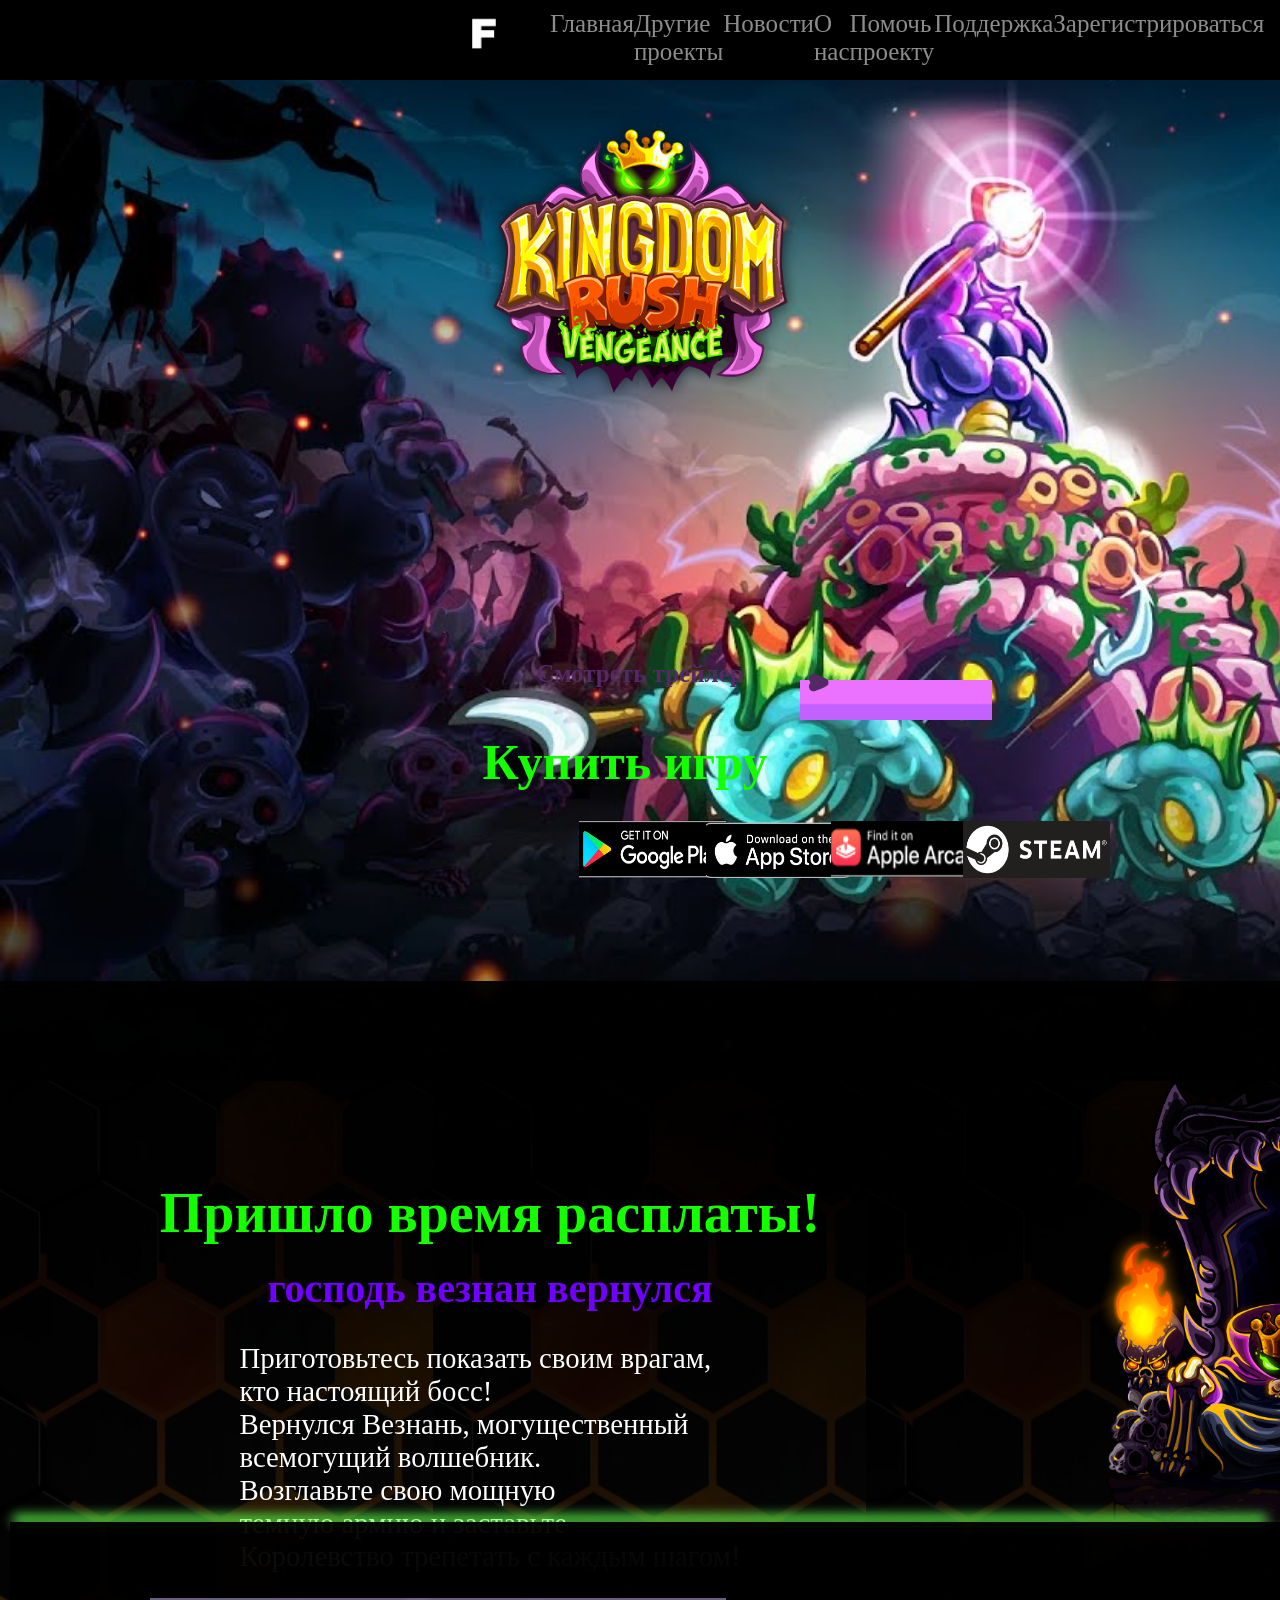
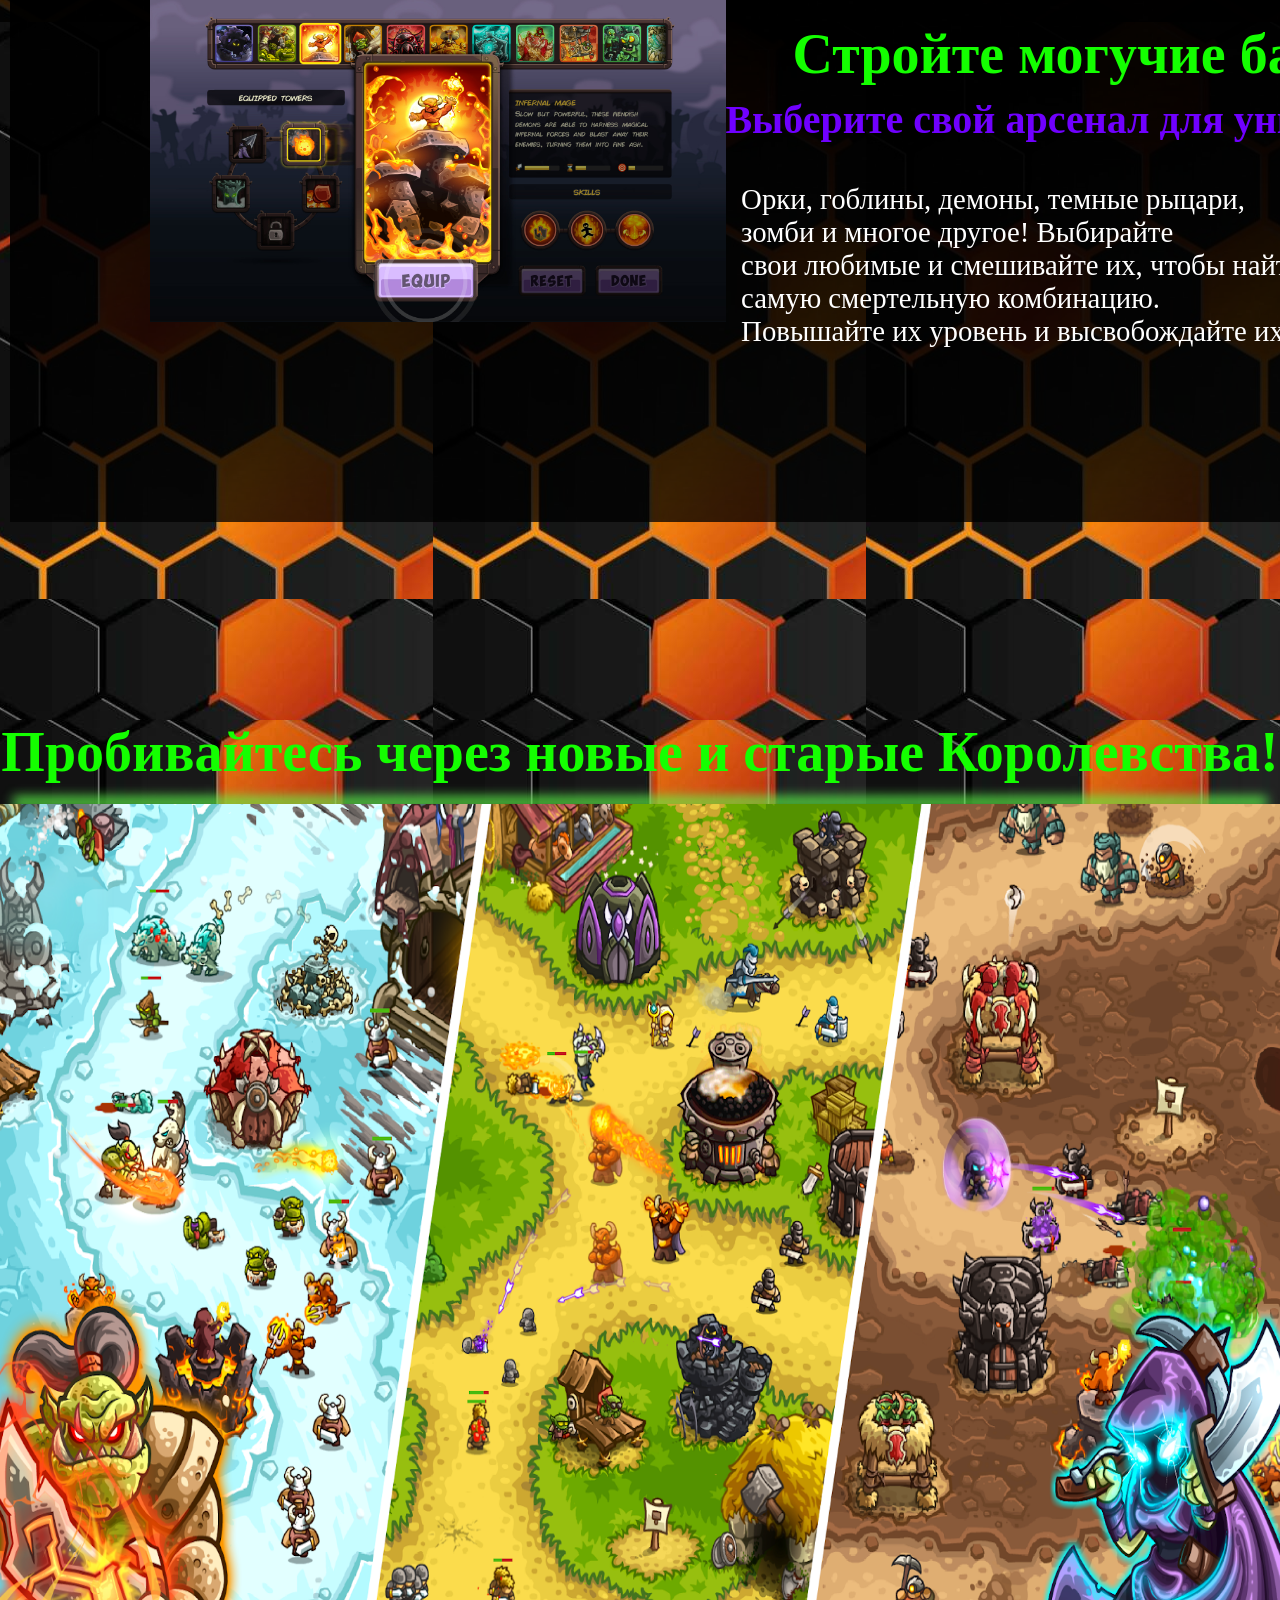
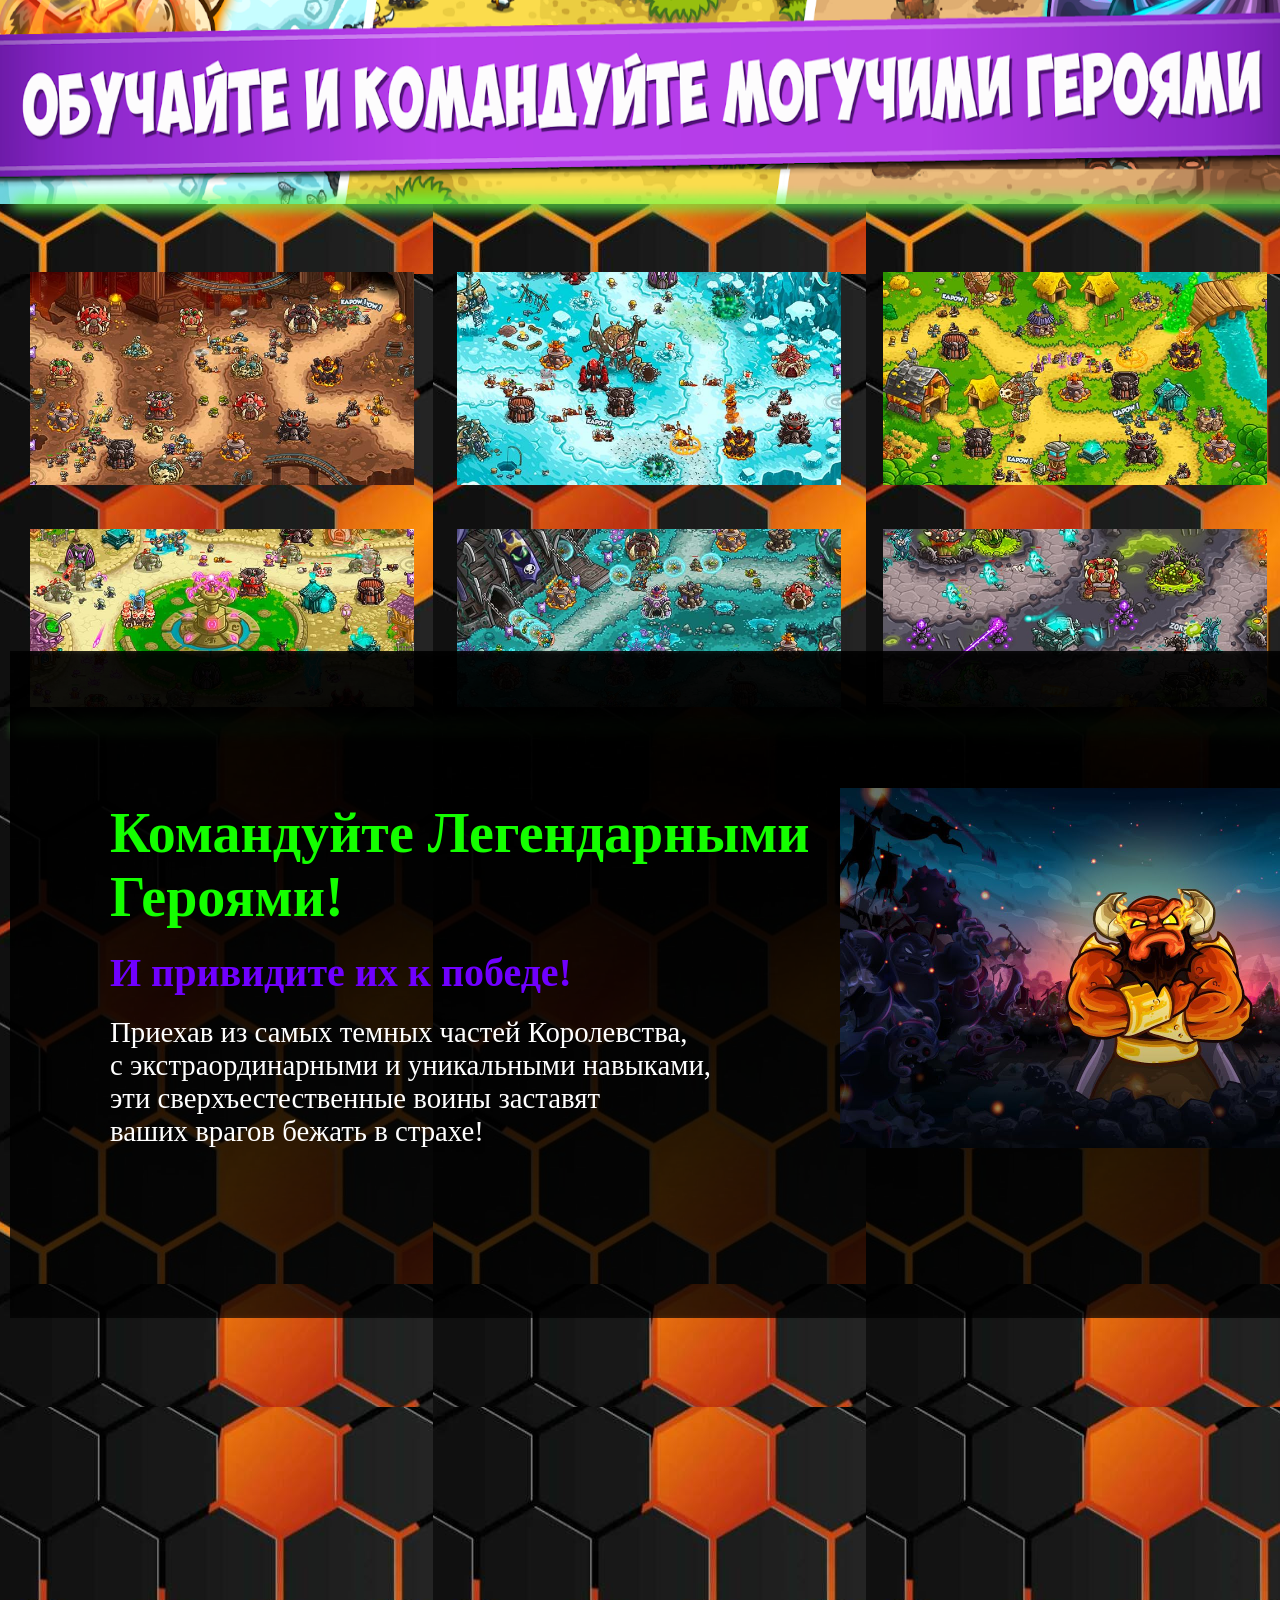
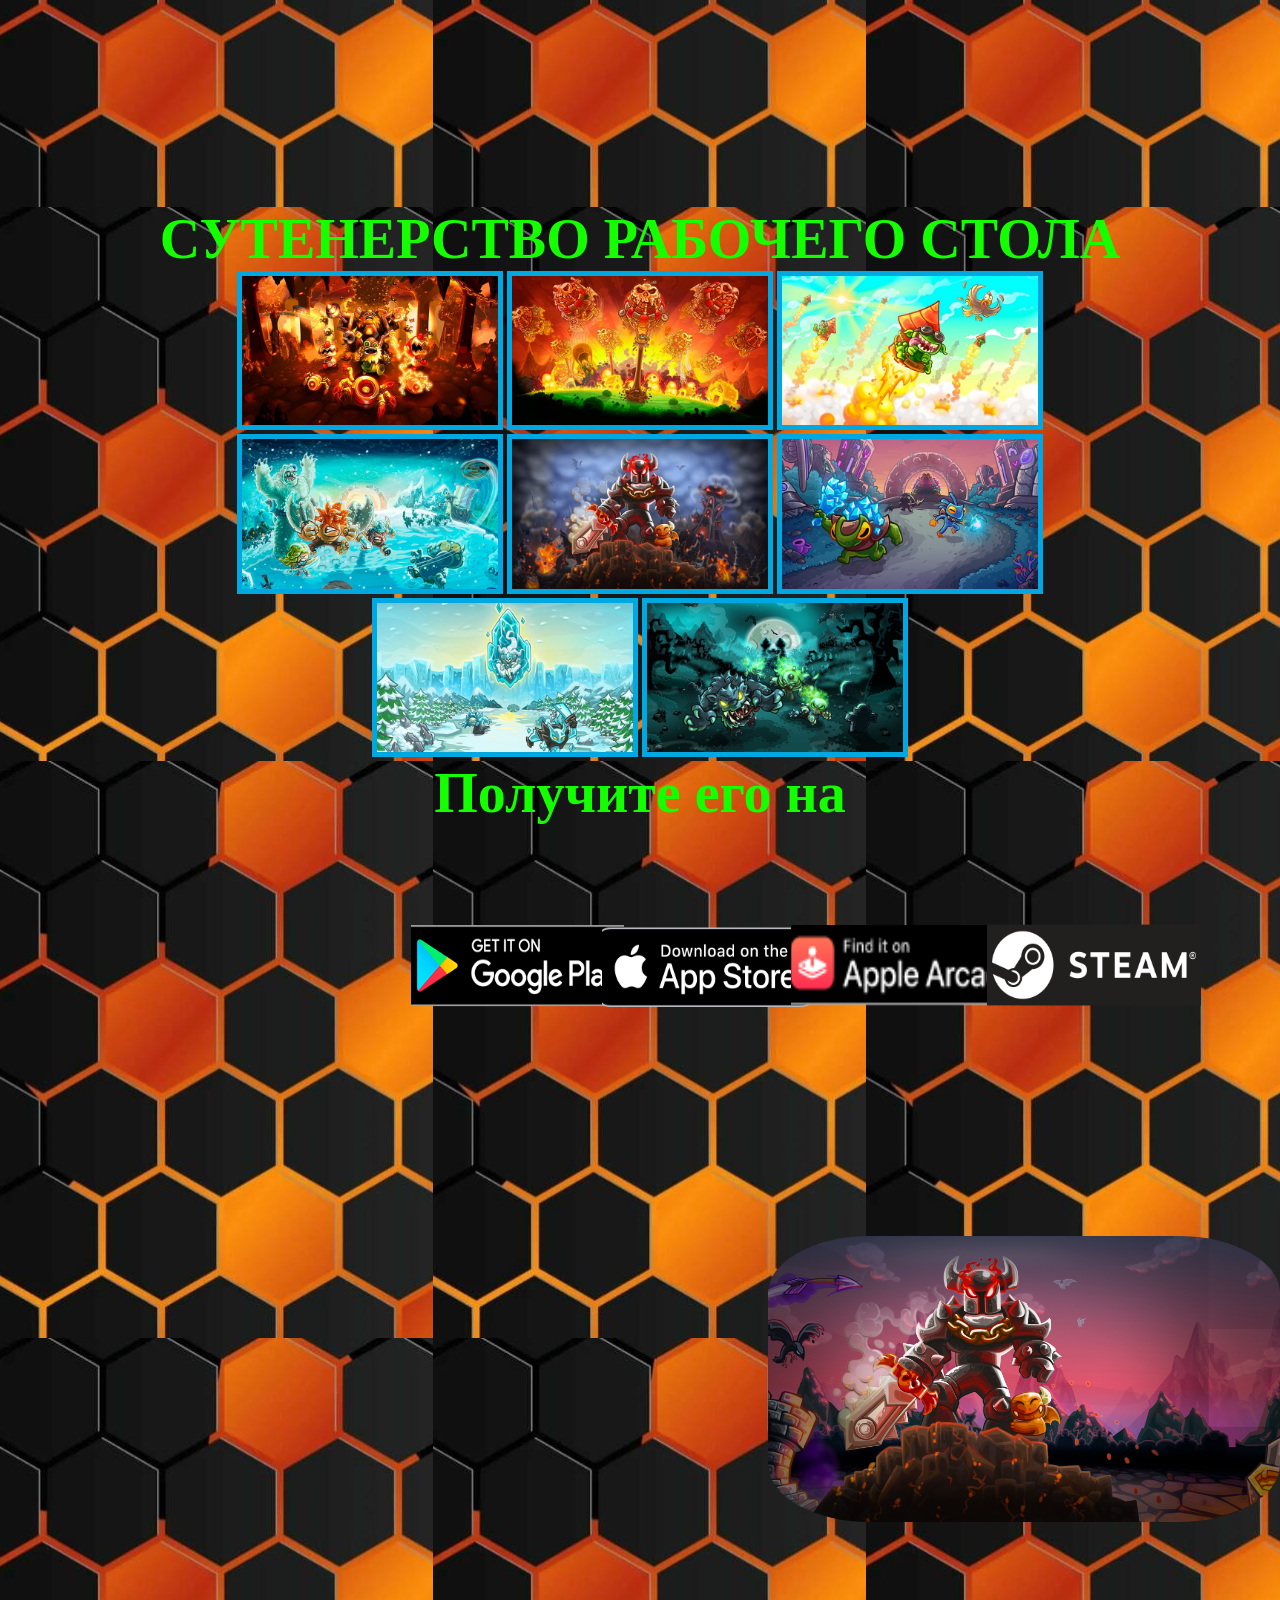
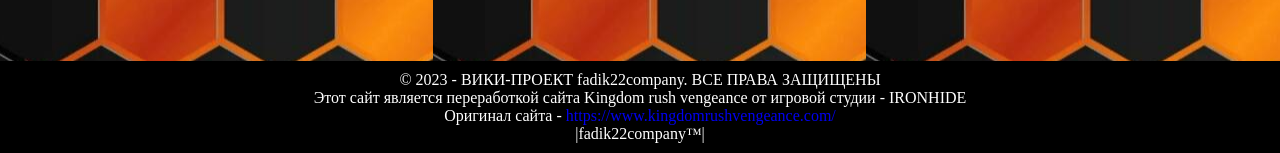
==== commit d21b44b7: "Update index.html" ====
--- a/index.html
+++ b/index.html
@@ -61,31 +61,16 @@
 </head>
 <body>
     <header>
-        <!-- Yandex.Metrika counter -->
-<script type="text/javascript" >
-   (function(m,e,t,r,i,k,a){m[i]=m[i]||function(){(m[i].a=m[i].a||[]).push(arguments)};
-   m[i].l=1*new Date();
-   for (var j = 0; j < document.scripts.length; j++) {if (document.scripts[j].src === r) { return; }}
-   k=e.createElement(t),a=e.getElementsByTagName(t)[0],k.async=1,k.src=r,a.parentNode.insertBefore(k,a)})
-   (window, document, "script", "https://mc.yandex.ru/metrika/tag.js", "ym");
-
-   ym(93051153, "init", {
-        clickmap:true,
-        trackLinks:true,
-        accurateTrackBounce:true
-   });
-</script>
-<noscript><div><img src="https://mc.yandex.ru/watch/93051153" style="position:absolute; left:-9999px;" alt="" /></div></noscript>
-<!-- /Yandex.Metrika counter -->
         <img src="image\f.jpg" alt="шапка" class="shapka">
         <div>
         <nav>
         <a class="home" href="index.html">Главная</a>
         <a class="home" href="project.html">Другие проекты</a>
-        <a class="home" href="#news">Новости</a>
+        <a class="home" href="news.html">Новости</a>
         <a class="home" href="#about">О нас</a>
         <a class="home" href="shop.html">Помочь проекту</a>
         <a class="home" href="support.html">Поддержка</a>
+        <a class="home" href="register.php">Зарегистрироваться</a>
         </nav>
         </div>
         <p id="p">
@@ -222,5 +207,6 @@
         </footer>
 
     </main>
+    <script src="script.js"></script>
 </body>
 </html>
--- a/style.css
+++ b/style.css
@@ -1,6 +1,17 @@
 
 *{
     margin: 0;
+    
+}
+.str1{
+    animation-name: anim1;
+    animation-duration: 2s;
+    animation-timing-function: ease;
+}
+.logo{
+    animation-name: anim2;
+    animation-duration: 2s;
+    animation-timing-function: ease;
 }
 body{
     background-image: url(image/kin.jpg);
@@ -8,20 +19,35 @@
     background-size:cover;
     
     
+    
 }
 .logo{
     width: 25%;
     
-    
-}
+}
+.logo:hover{
+    transform: scale(1.050);
+    transition: 0.2s ease-out 0.00001s;
+	border: 0px;
+	outline: none;
+}
+@keyframes anim2{
+    0%{
+        transform:translate(200px);
+    }
+}
+
+
 header{
 	width: 100%;
 	background: #000000;
 	height:80px;
+    
 }
 
 a{
     text-decoration:none;
+    
 }
 .shapka{
     width: 6%;
@@ -36,6 +62,15 @@
     font-family:"Sawarabi Gothic";
     position: relative;bottom: 50px;left: 550px;
     font-size:25px;
+    transition: 0.2s ease-out 0.0001s;
+	border: 0px;
+	outline: none;
+    
+}
+.home:hover{
+	transform: scale(1.1);
+    color: #f8f1f1;
+    text-shadow: 0 5px 10px #ffffff;
 }
 nav{
     display: flex;
@@ -59,6 +94,7 @@
     align-items: center;
     position: relative;top: 545px;left: 800px;
     width: 3%;
+    
 }
 .trailer{
     color: #532966;
@@ -67,7 +103,13 @@
     align-items: center;
     position: relative;top: 505px;
     font-size: 25px;
-
+    transition: 0.2s ease-out 0.0001s;
+	border: 0px;
+	outline: none;
+
+}
+.trailer:hover{
+	transform: scale(1.1);
 }
 .buy{
     color: #14FF00;
@@ -85,24 +127,32 @@
     display : flex;
     justify-content : space-around;
     margin-inline-end:60%;
-    
-    
-    
+    transition: 0.2s ease-out 0.0001s;
+	border: 0px;
+	outline: none;
+    
+    
+    
+}
+.market:hover{
+	transform: scale(1.1);
 }
 .steam{
     width: 210%;
     position: relative;top: 572px;left: 550px;
-}
-.div1{
-    flex-wrap : wrap;
-
-    
+    transition: 0.2s ease-out 0.0001s;
+	border: 0px;
+	outline: none;
+}
+.steam:hover{
+	transform: scale(1.1);
 }
 .fon{
     position: relative;top: 845px;
     background-size: 100%;
 
 }
+
 .div{
     position: relative;
     width: 100%;
@@ -193,12 +243,28 @@
 .market1{
     width: 305%;
     position: relative;top: 100px;left: 350px;
-
-
+    transition: 0.2s ease-out 0.0001s;
+	border: 0px;
+	outline: none;
+
+}
+.market1:hover{
+	transform: scale(1.1);
 }
 .steam1{
     width: 305%;
     position: relative;top: 88px;left: 350px;
+    transition: 0.2s ease-out 0.0001s;
+	border: 0px;
+	outline: none;
+}
+.steam1:hover{
+	transform: scale(1.1);
+}
+@keyframes anim1 {
+    0%{
+        transform:translate(500px);
+    }
 }
 .str1{
     position: relative; 
